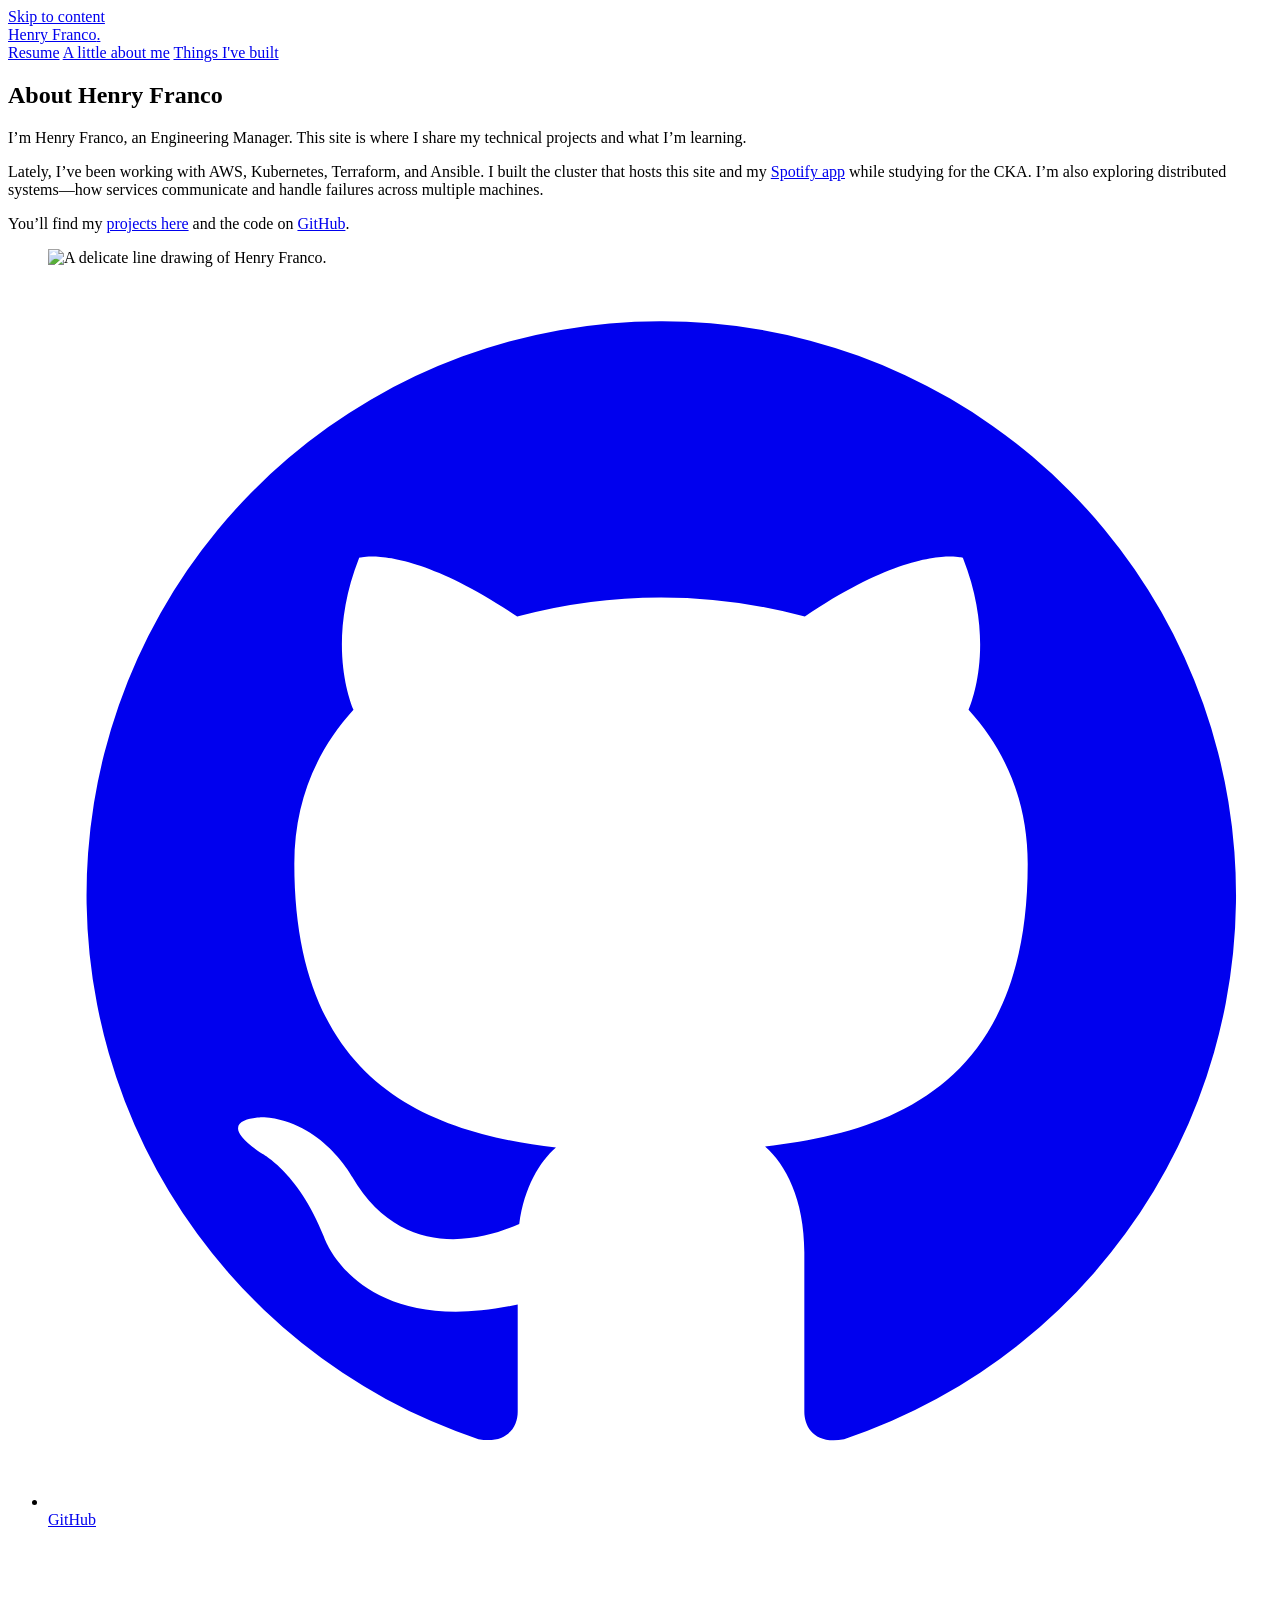
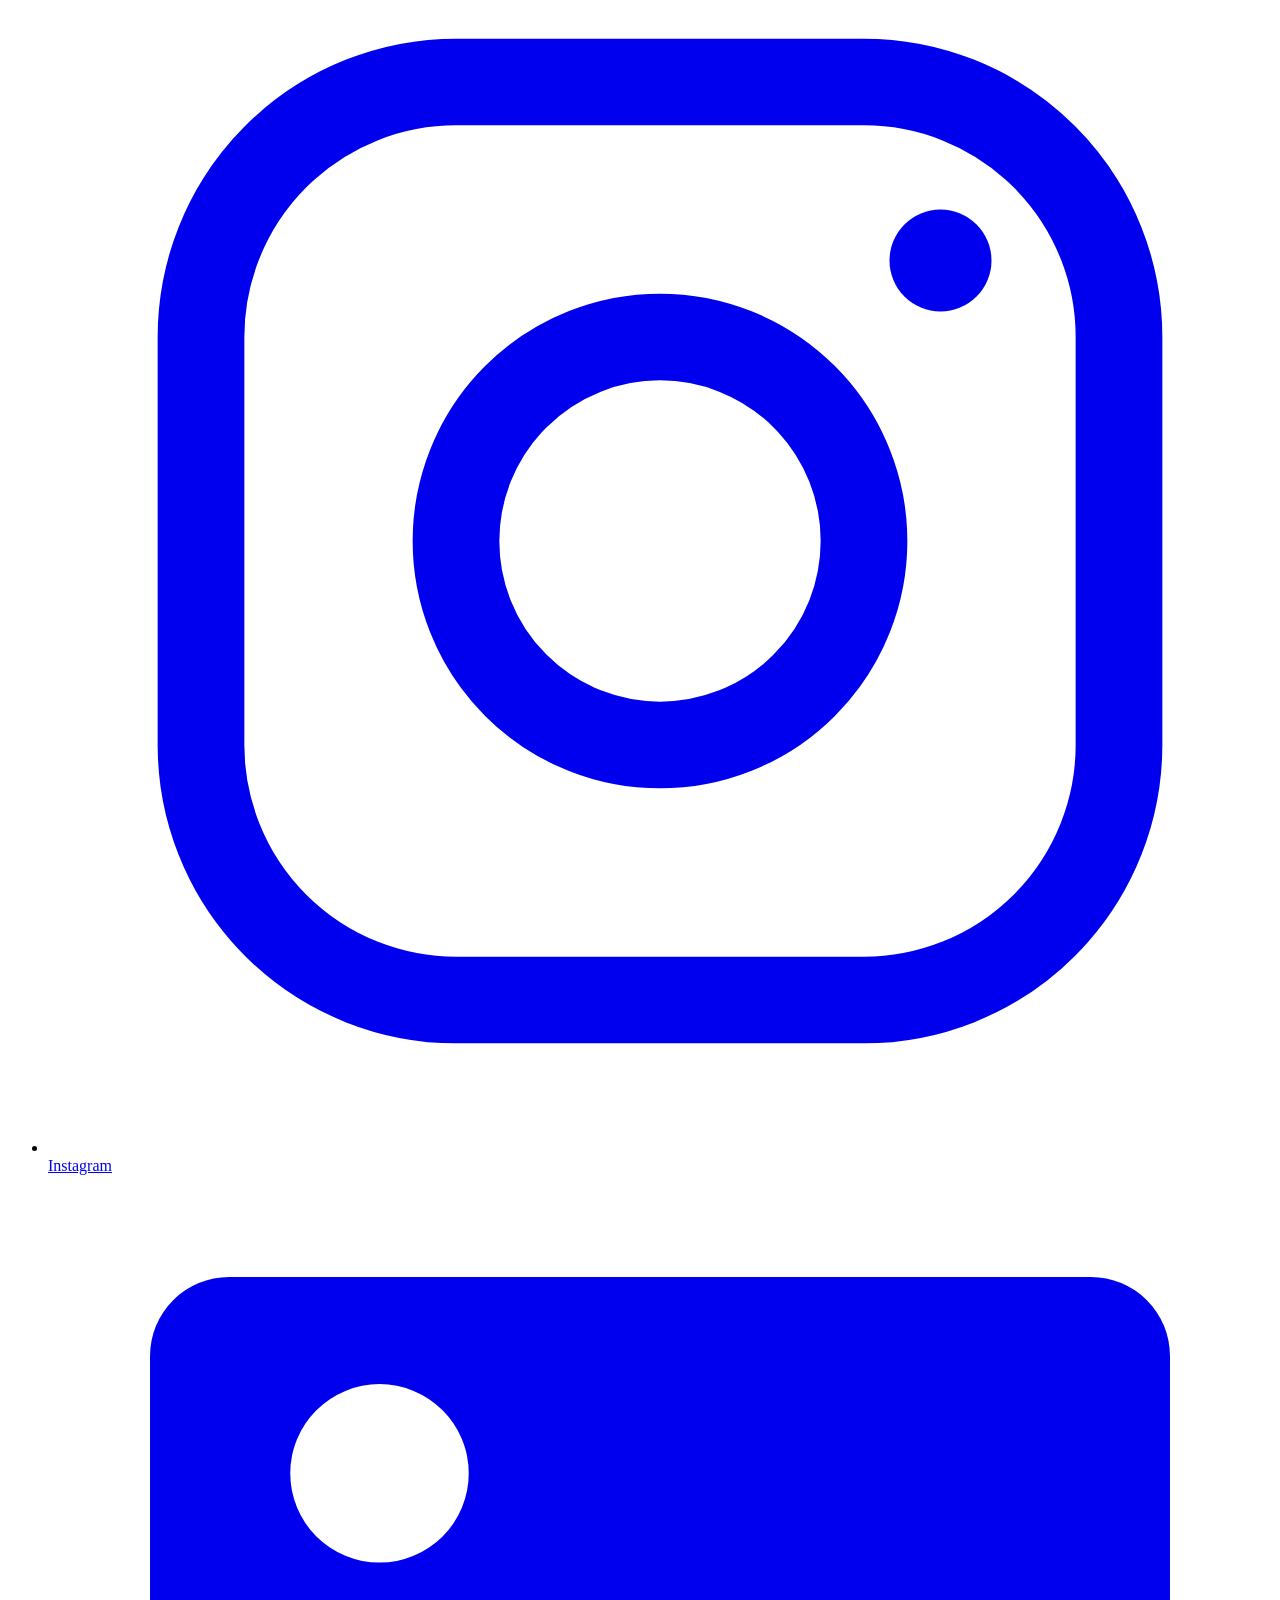
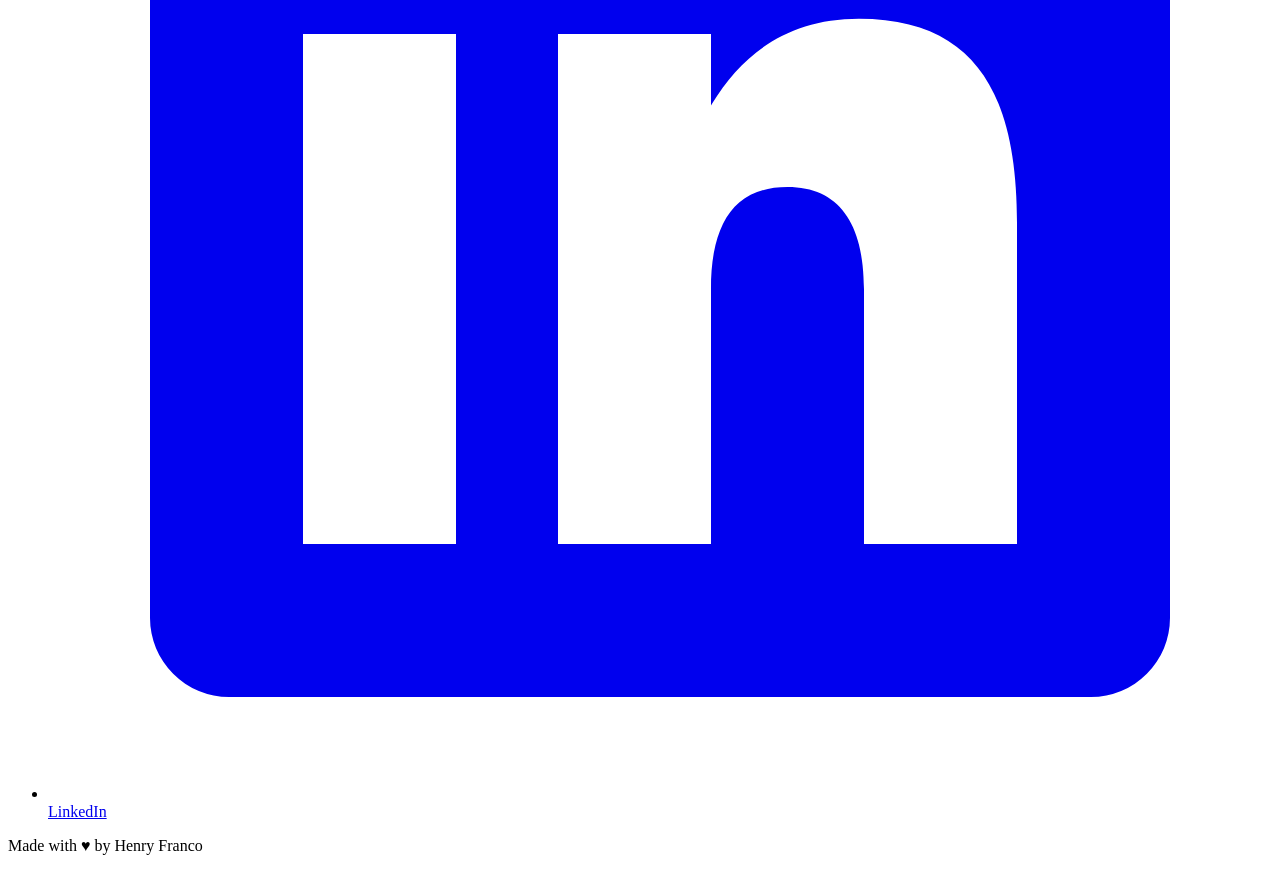
==== site/about/index.html @ 65213c5a "Make henryfranco.com the primary SEO address" ====
<!doctype html>
<html lang="en">
<head>
  <meta charset="utf-8">
  <meta name="viewport" content="width=device-width, initial-scale=1">
  <title>About Henry Franco | Engineering Manager</title>
  <meta name="description" content="Henry Franco is an Engineering Manager sharing technical projects and what he is learning with AWS, Kubernetes, Terraform, and Ansible.">
  <link rel="canonical" href="https://henryfranco.com/about/">
  <meta property="og:title" content="About Henry Franco | Engineering Manager">
  <meta property="og:description" content="Henry Franco, Engineering Manager. Technical projects and learning with AWS, Kubernetes, Terraform, and Ansible.">
  <meta property="og:type" content="website">
  <meta property="og:url" content="https://henryfranco.com/about/">
  <meta name="twitter:card" content="summary">
  <meta name="theme-color" content="#f7f3e9">
  <link rel="stylesheet" href="/styles.css?v=resume-2">
  <script type="application/ld+json">
{
  "@context": "https://schema.org",
  "@type": "ProfilePage",
  "@id": "https://henryfranco.com/about/#profile",
  "url": "https://henryfranco.com/about/",
  "name": "About Henry Franco | Engineering Manager",
  "mainEntity": {
    "@type": "Person",
    "@id": "https://henryfranco.com/#henry",
    "name": "Henry Franco",
    "jobTitle": "Engineering Manager",
    "url": "https://henryfranco.com/",
    "description": "Engineering Manager exploring AWS, Kubernetes, and infrastructure automation through hands-on projects.",
    "sameAs": [
      "https://github.com/hgfranco",
      "https://www.instagram.com/hgfranco/",
      "https://www.linkedin.com/in/hfranco/"
    ]
  }
}
  </script>
</head>
<body>
  <a class="skip-link" href="#main">Skip to content</a>
  <div class="page">
    <header class="site-header">
      <a class="wordmark" href="/" aria-label="Henry Franco home">Henry Franco<span class="wordmark-dot" aria-hidden="true">.</span></a>
      <nav aria-label="Main navigation">
        <a href="/resume/">Resume</a>
        <a href="/about/" aria-current="page">A little about me</a>
        <a href="/#projects">Things I've built</a>
      </nav>
    </header>
    <main id="main">
      <section class="about-intro" aria-labelledby="about-heading">
        <div>
          <h1 id="about-heading" class="visually-hidden">About Henry Franco</h1>
          <p>I’m Henry Franco, an Engineering Manager. This site is where I share my technical projects and what I’m learning.</p>
          <p>Lately, I’ve been working with AWS, Kubernetes, Terraform, and Ansible. I built the cluster that hosts this site and my <a href="https://whatishenrylisteningto.com/">Spotify app</a> while studying for the CKA. I’m also exploring distributed systems—how services communicate and handle failures across multiple machines.</p>
          <p>You’ll find my <a href="/#projects">projects here</a> and the code on <a href="https://github.com/hgfranco">GitHub</a>.</p>
        </div>
        <figure class="about-portrait">
          <img src="/henry-portrait.png" width="1173" height="1341" alt="A delicate line drawing of Henry Franco." fetchpriority="high">
        </figure>
      </section>
    </main>
    <footer class="site-footer">
      <nav class="footer-socials" aria-label="Social profiles">
        <ul class="social-links">
          <li><a href="https://github.com/hgfranco"><svg class="social-icon" viewBox="0 0 24 24" aria-hidden="true" focusable="false" fill="currentColor"><path d="M12 .75a11.25 11.25 0 0 0-3.56 21.92c.56.1.77-.24.77-.54v-2.1c-3.14.68-3.8-1.33-3.8-1.33-.51-1.3-1.25-1.65-1.25-1.65-1.02-.7.08-.69.08-.69 1.13.08 1.72 1.16 1.72 1.16 1 1.72 2.64 1.22 3.28.93.1-.73.4-1.22.72-1.5-2.5-.29-5.13-1.26-5.13-5.56 0-1.23.44-2.23 1.16-3.02-.12-.29-.5-1.43.11-2.98 0 0 .95-.3 3.1 1.15a10.8 10.8 0 0 1 5.64 0c2.15-1.45 3.1-1.15 3.1-1.15.61 1.55.23 2.69.11 2.98.72.79 1.16 1.79 1.16 3.02 0 4.31-2.64 5.26-5.15 5.54.4.35.77 1.03.77 2.08v3.12c0 .3.2.65.78.54A11.25 11.25 0 0 0 12 .75Z"/></svg><span>GitHub</span></a></li>
          <li><a href="https://www.instagram.com/hgfranco/"><svg class="social-icon" viewBox="0 0 24 24" aria-hidden="true" focusable="false" fill="none" stroke="currentColor" stroke-width="1.7"><rect x="3" y="3" width="18" height="18" rx="5"/><circle cx="12" cy="12" r="4"/><circle cx="17.5" cy="6.5" r="1" fill="currentColor" stroke="none"/></svg><span>Instagram</span></a></li>
          <li><a href="https://www.linkedin.com/in/hfranco/"><svg class="social-icon" viewBox="0 0 24 24" aria-hidden="true" focusable="false" fill="currentColor"><path d="M20.45 2H3.55A1.55 1.55 0 0 0 2 3.55v16.9A1.55 1.55 0 0 0 3.55 22h16.9A1.55 1.55 0 0 0 22 20.45V3.55A1.55 1.55 0 0 0 20.45 2ZM8 19H5V9h3ZM6.5 7.6a1.75 1.75 0 1 1 0-3.5 1.75 1.75 0 0 1 0 3.5ZM19 19h-3v-5c0-1.3-.5-2-1.5-2-1.1 0-1.5.8-1.5 2v5h-3V9h3v1.4c.6-1 1.5-1.7 2.9-1.7 2.3 0 3.1 1.5 3.1 4Z"/></svg><span>LinkedIn</span></a></li>
        </ul>
      </nav>
      <p class="footer-credit">Made with <span aria-label="love">♥</span> by Henry Franco</p>
    </footer>
  </div>
</body>
</html>
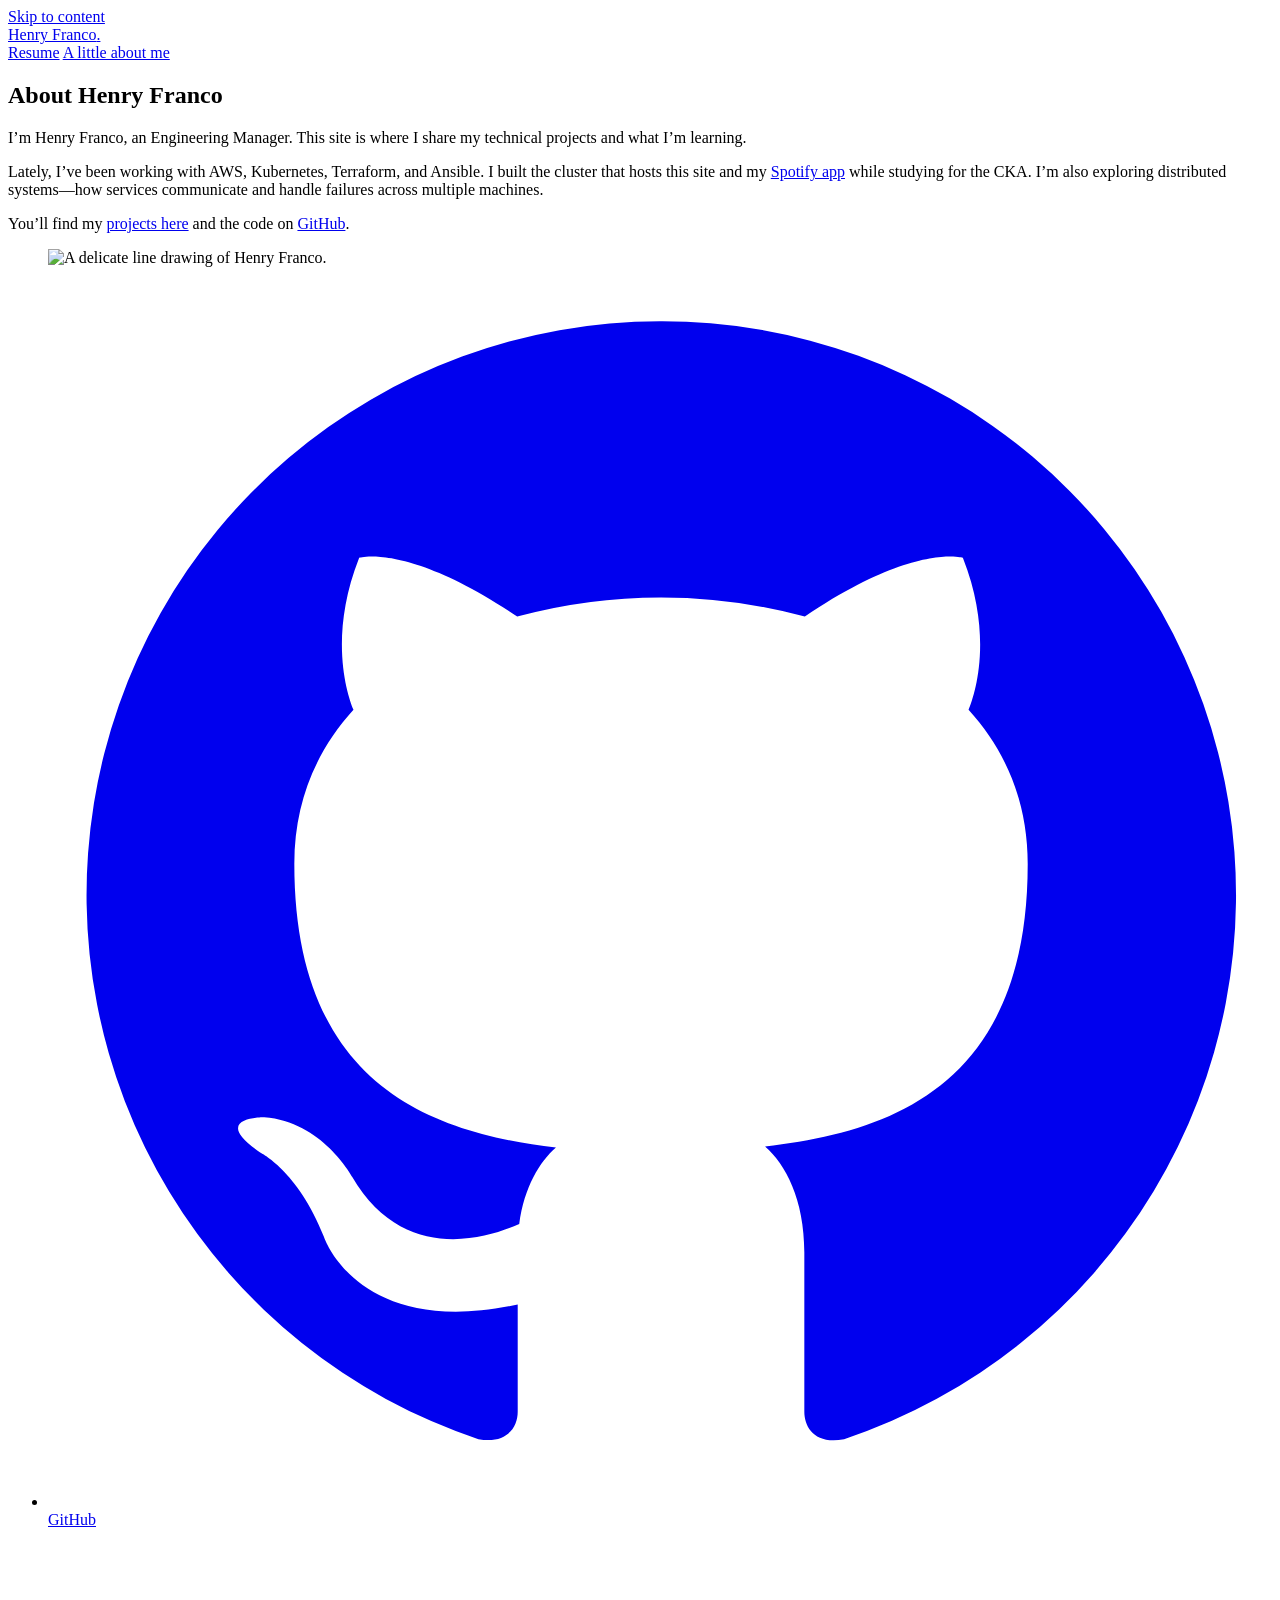
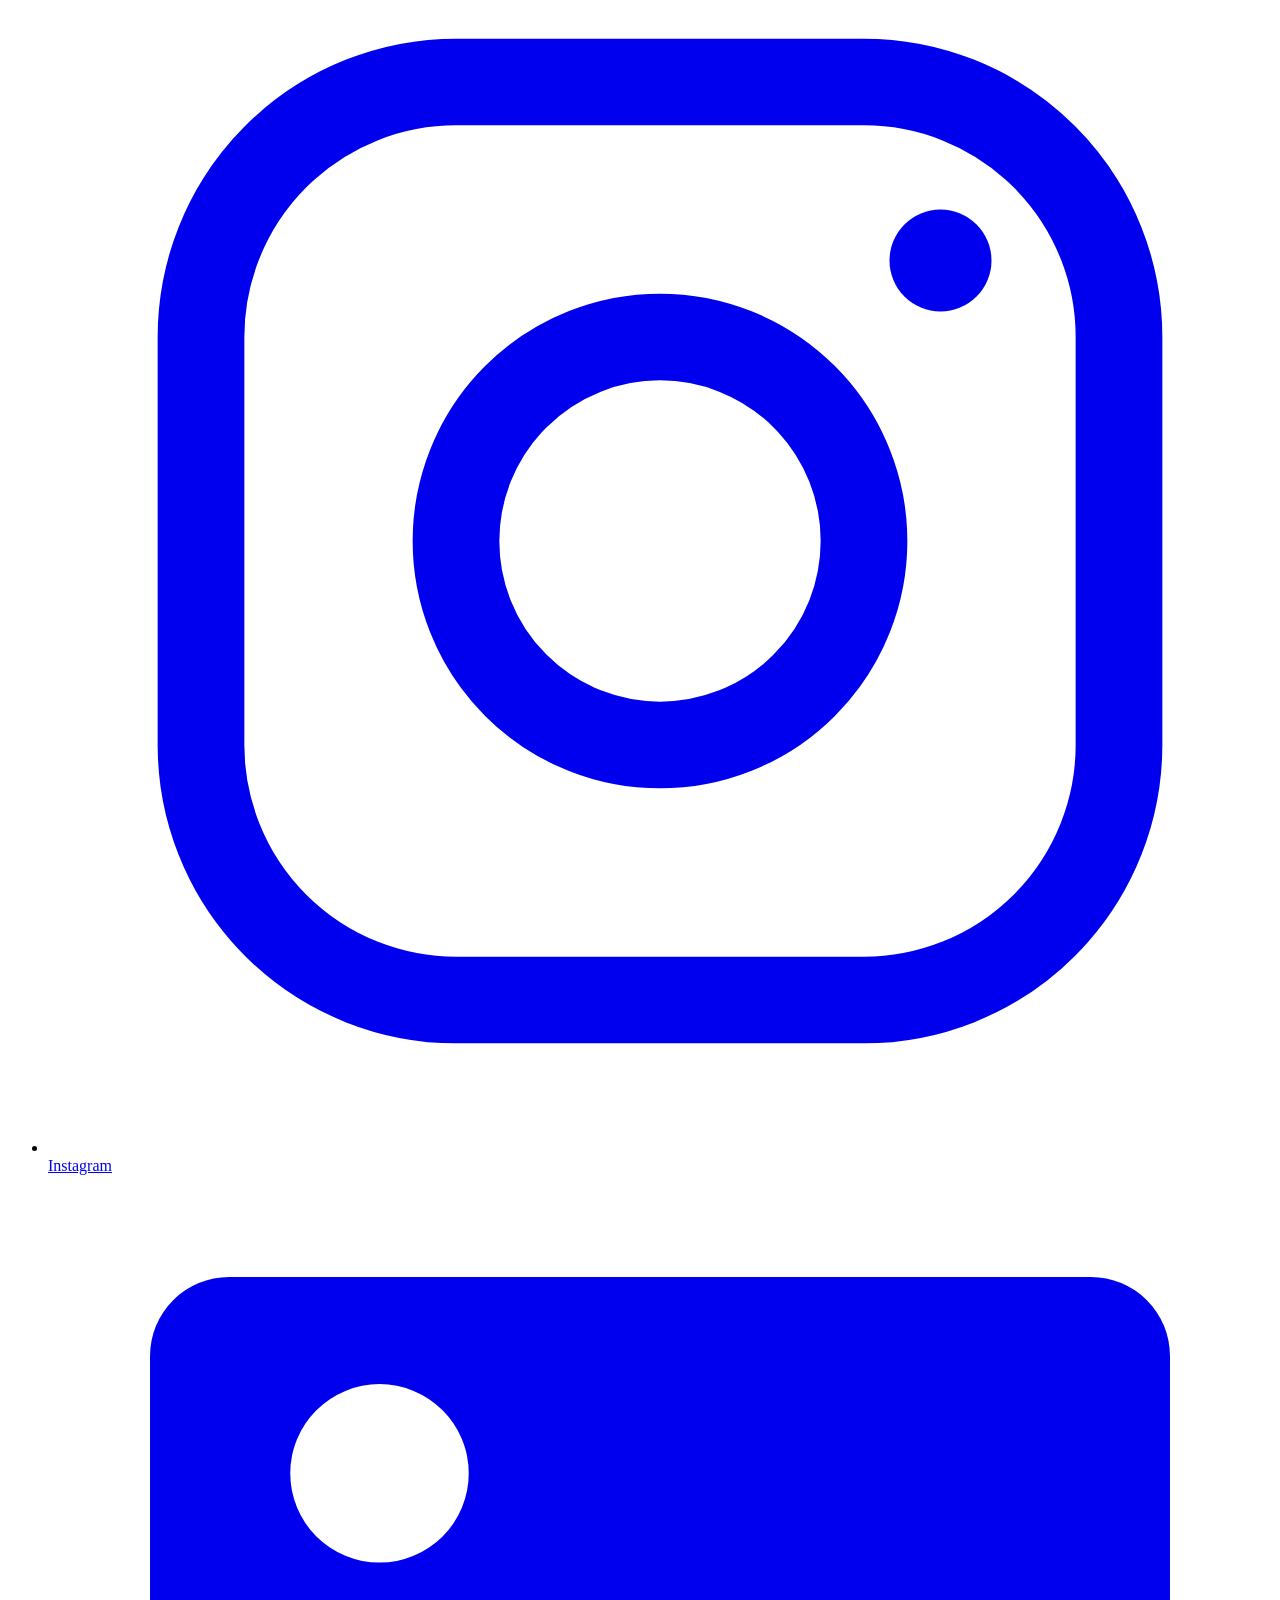
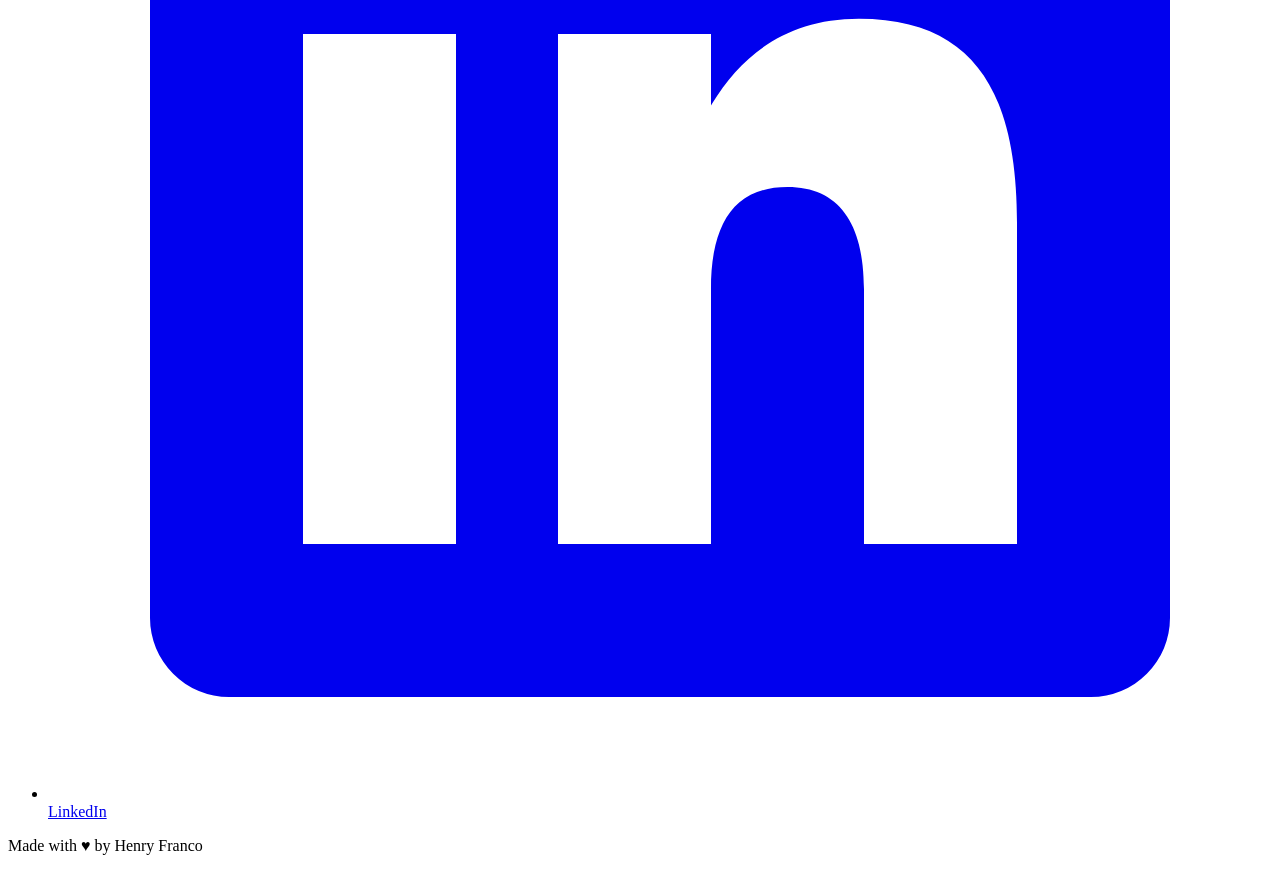
==== commit 903231fc: "Remove projects link from top navigation" ====
--- a/site/about/index.html
+++ b/site/about/index.html
@@ -44,7 +44,6 @@
       <nav aria-label="Main navigation">
         <a href="/resume/">Resume</a>
         <a href="/about/" aria-current="page">A little about me</a>
-        <a href="/#projects">Things I've built</a>
       </nav>
     </header>
     <main id="main">
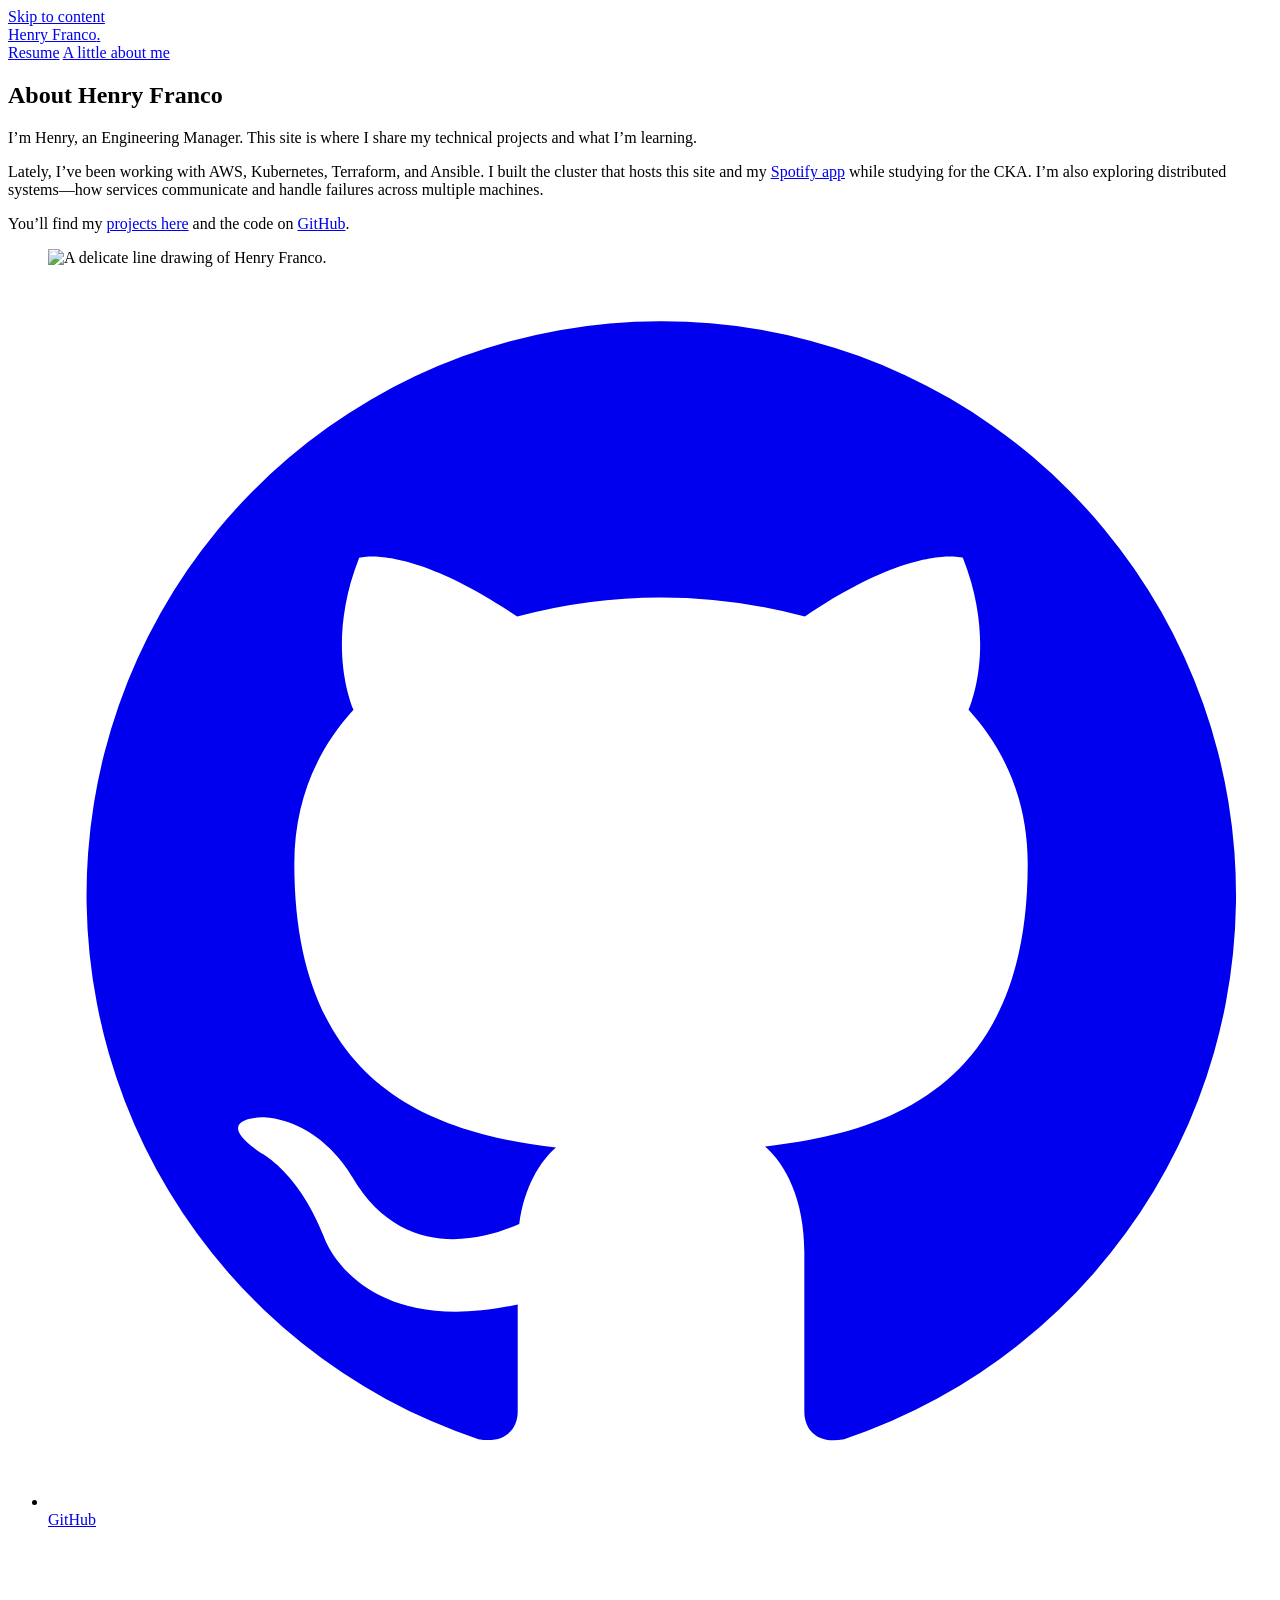
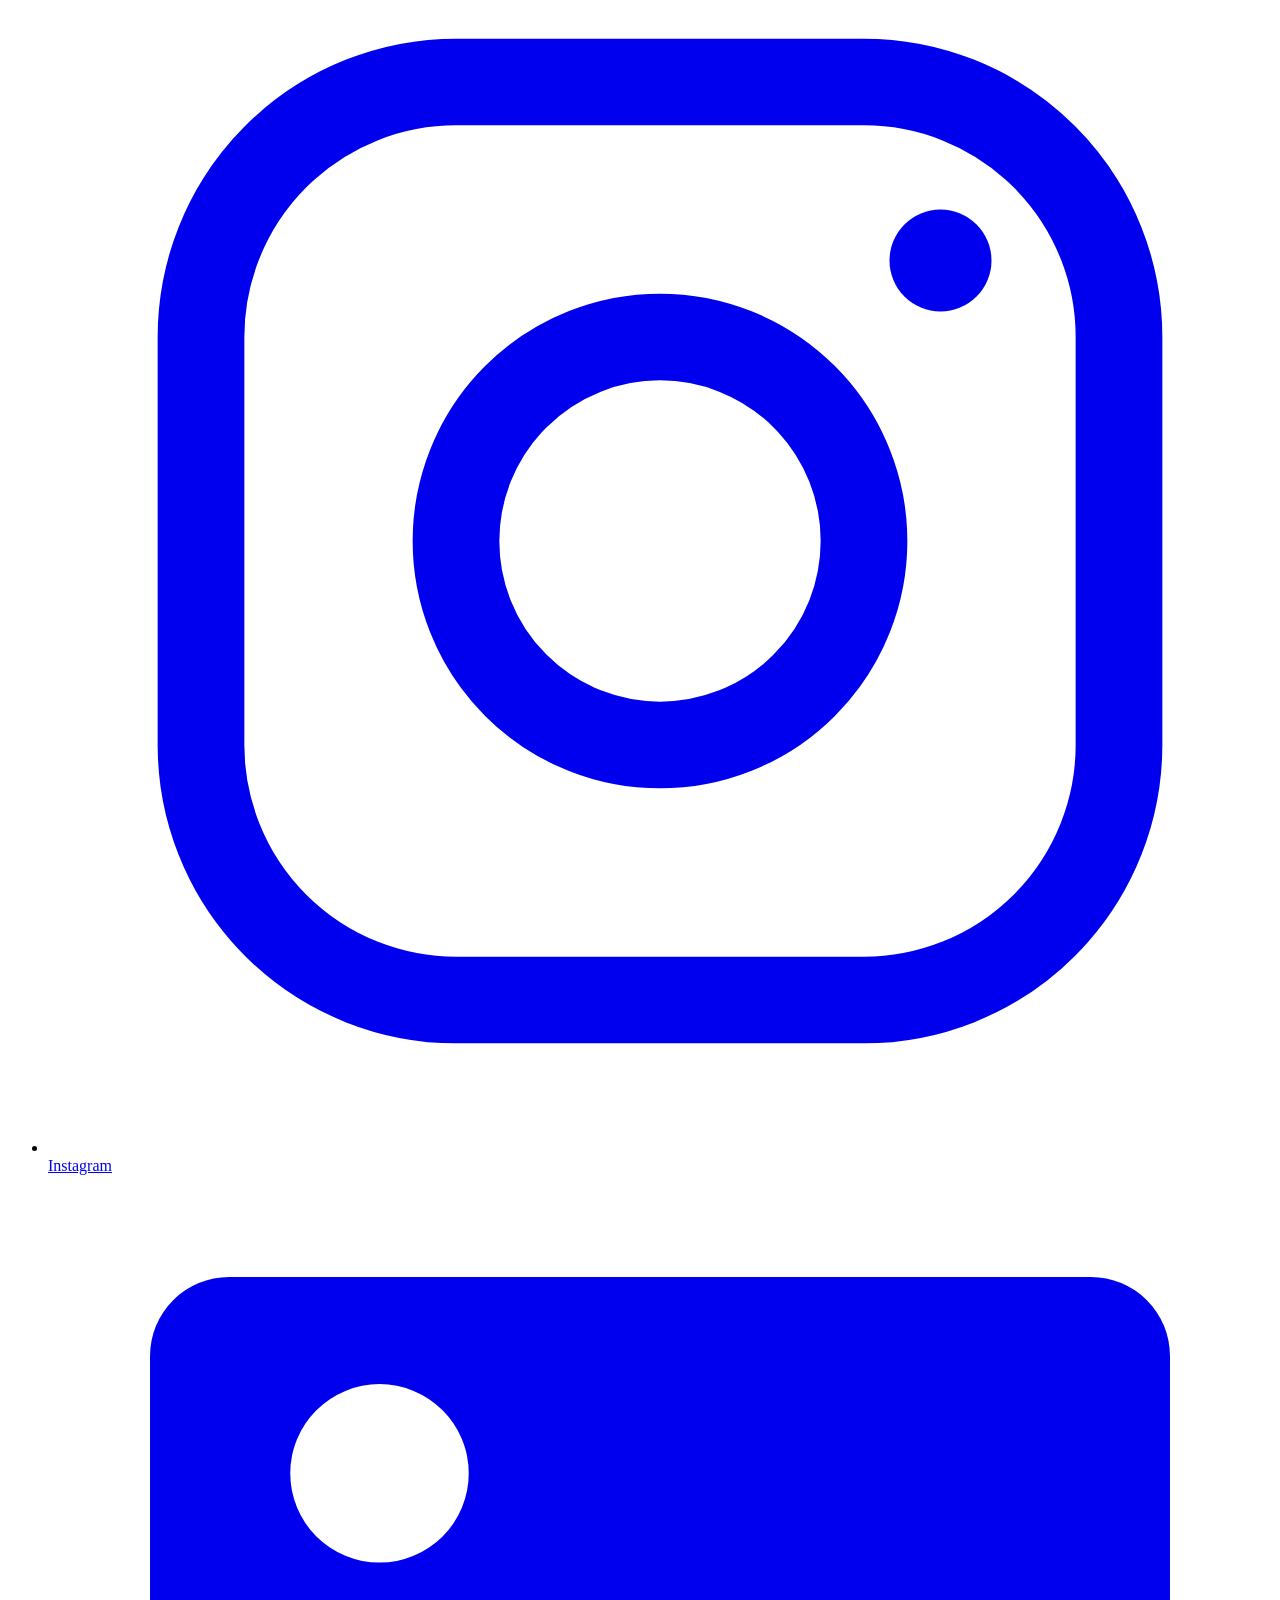
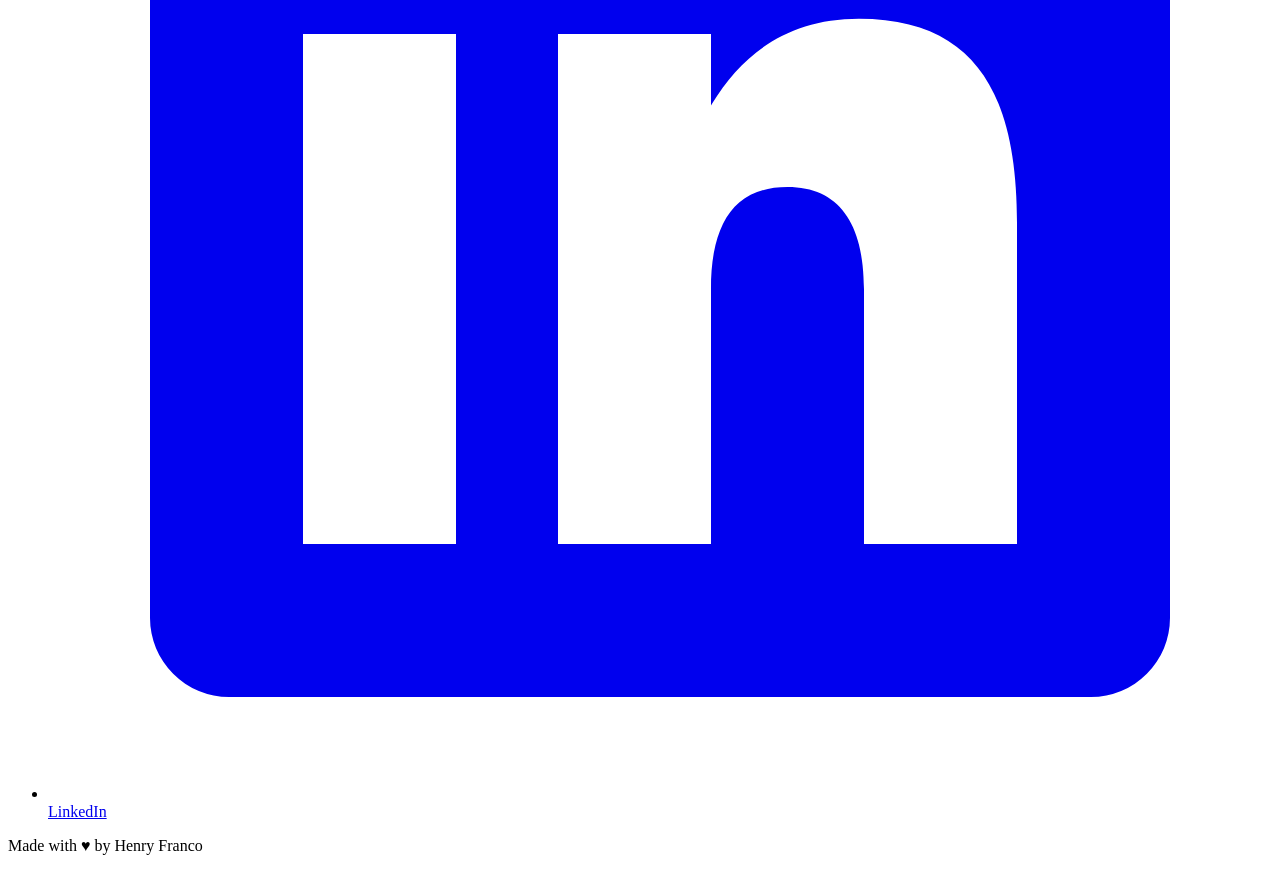
==== commit eef72a24: "fix: replace Henry Franco with Henry" ====
--- a/site/about/index.html
+++ b/site/about/index.html
@@ -50,7 +50,7 @@
       <section class="about-intro" aria-labelledby="about-heading">
         <div>
           <h1 id="about-heading" class="visually-hidden">About Henry Franco</h1>
-          <p>I’m Henry Franco, an Engineering Manager. This site is where I share my technical projects and what I’m learning.</p>
+          <p>I’m Henry, an Engineering Manager. This site is where I share my technical projects and what I’m learning.</p>
           <p>Lately, I’ve been working with AWS, Kubernetes, Terraform, and Ansible. I built the cluster that hosts this site and my <a href="https://whatishenrylisteningto.com/">Spotify app</a> while studying for the CKA. I’m also exploring distributed systems—how services communicate and handle failures across multiple machines.</p>
           <p>You’ll find my <a href="/#projects">projects here</a> and the code on <a href="https://github.com/hgfranco">GitHub</a>.</p>
         </div>
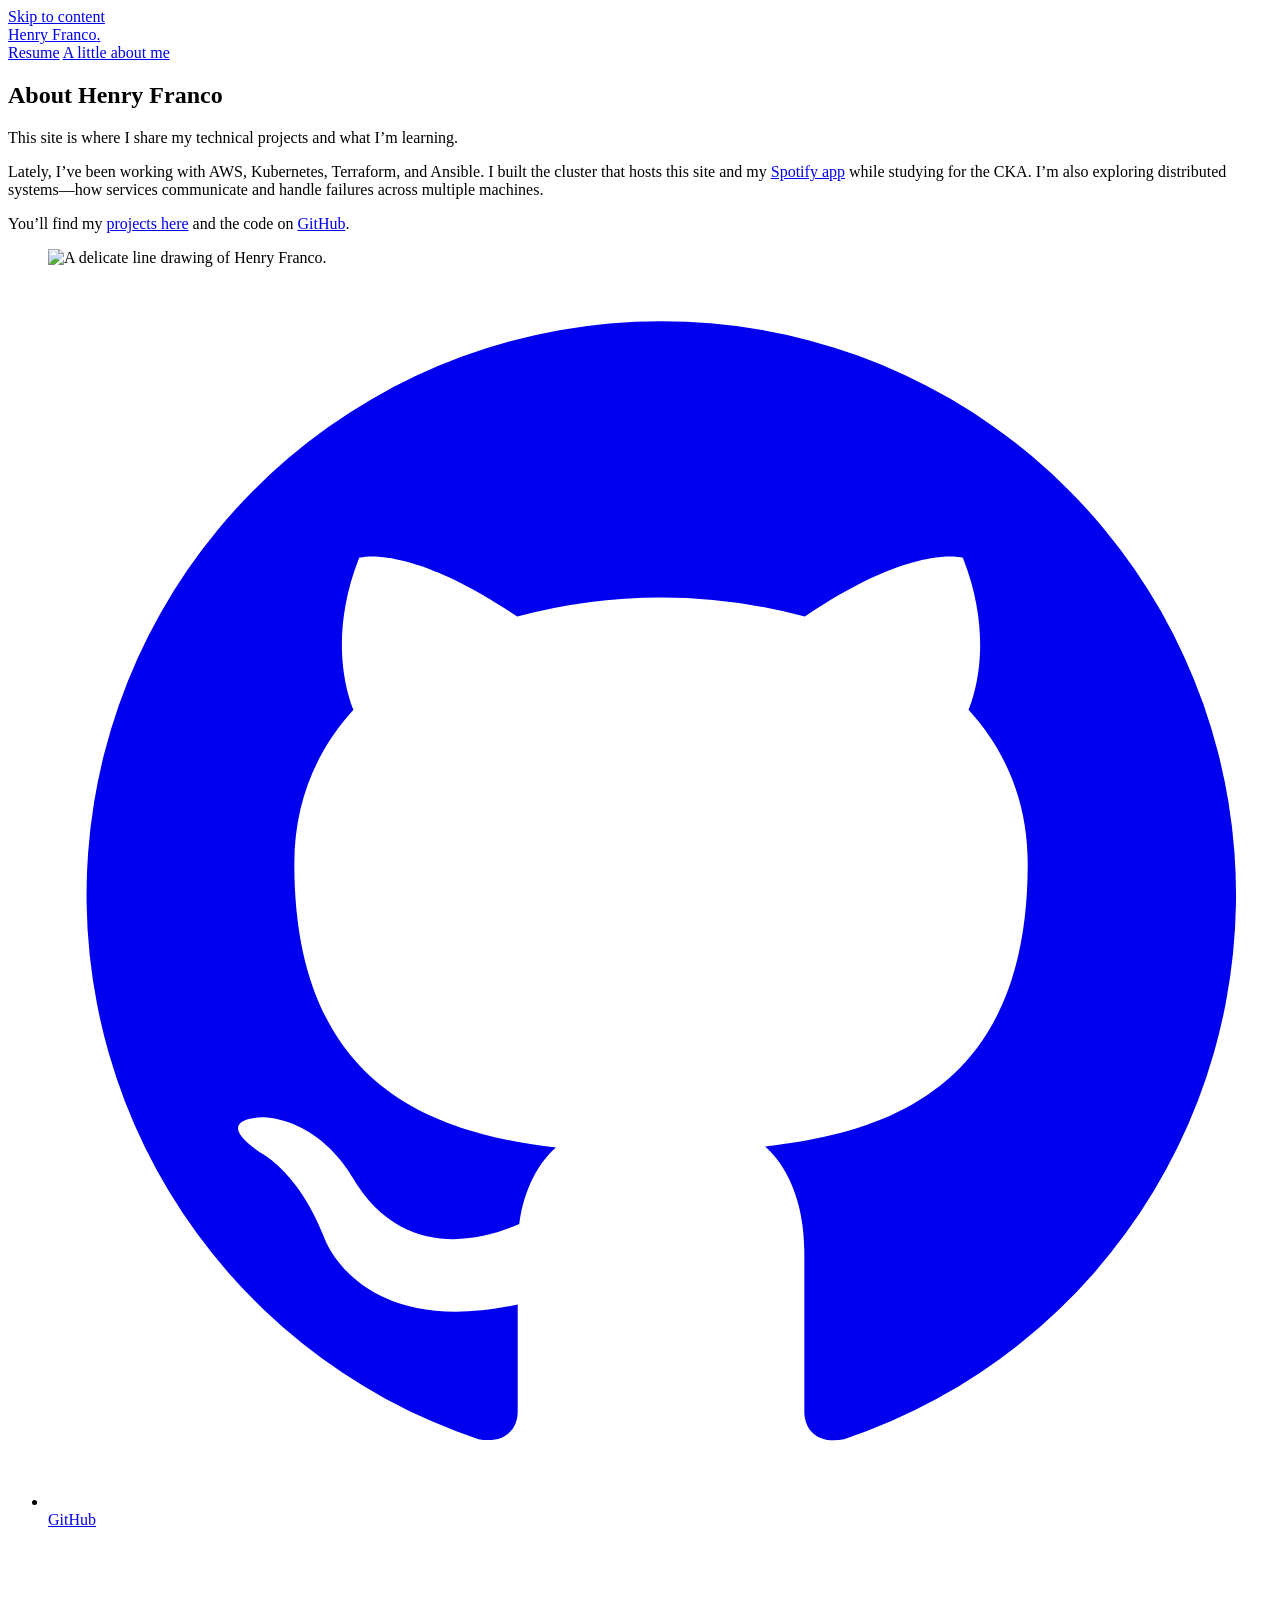
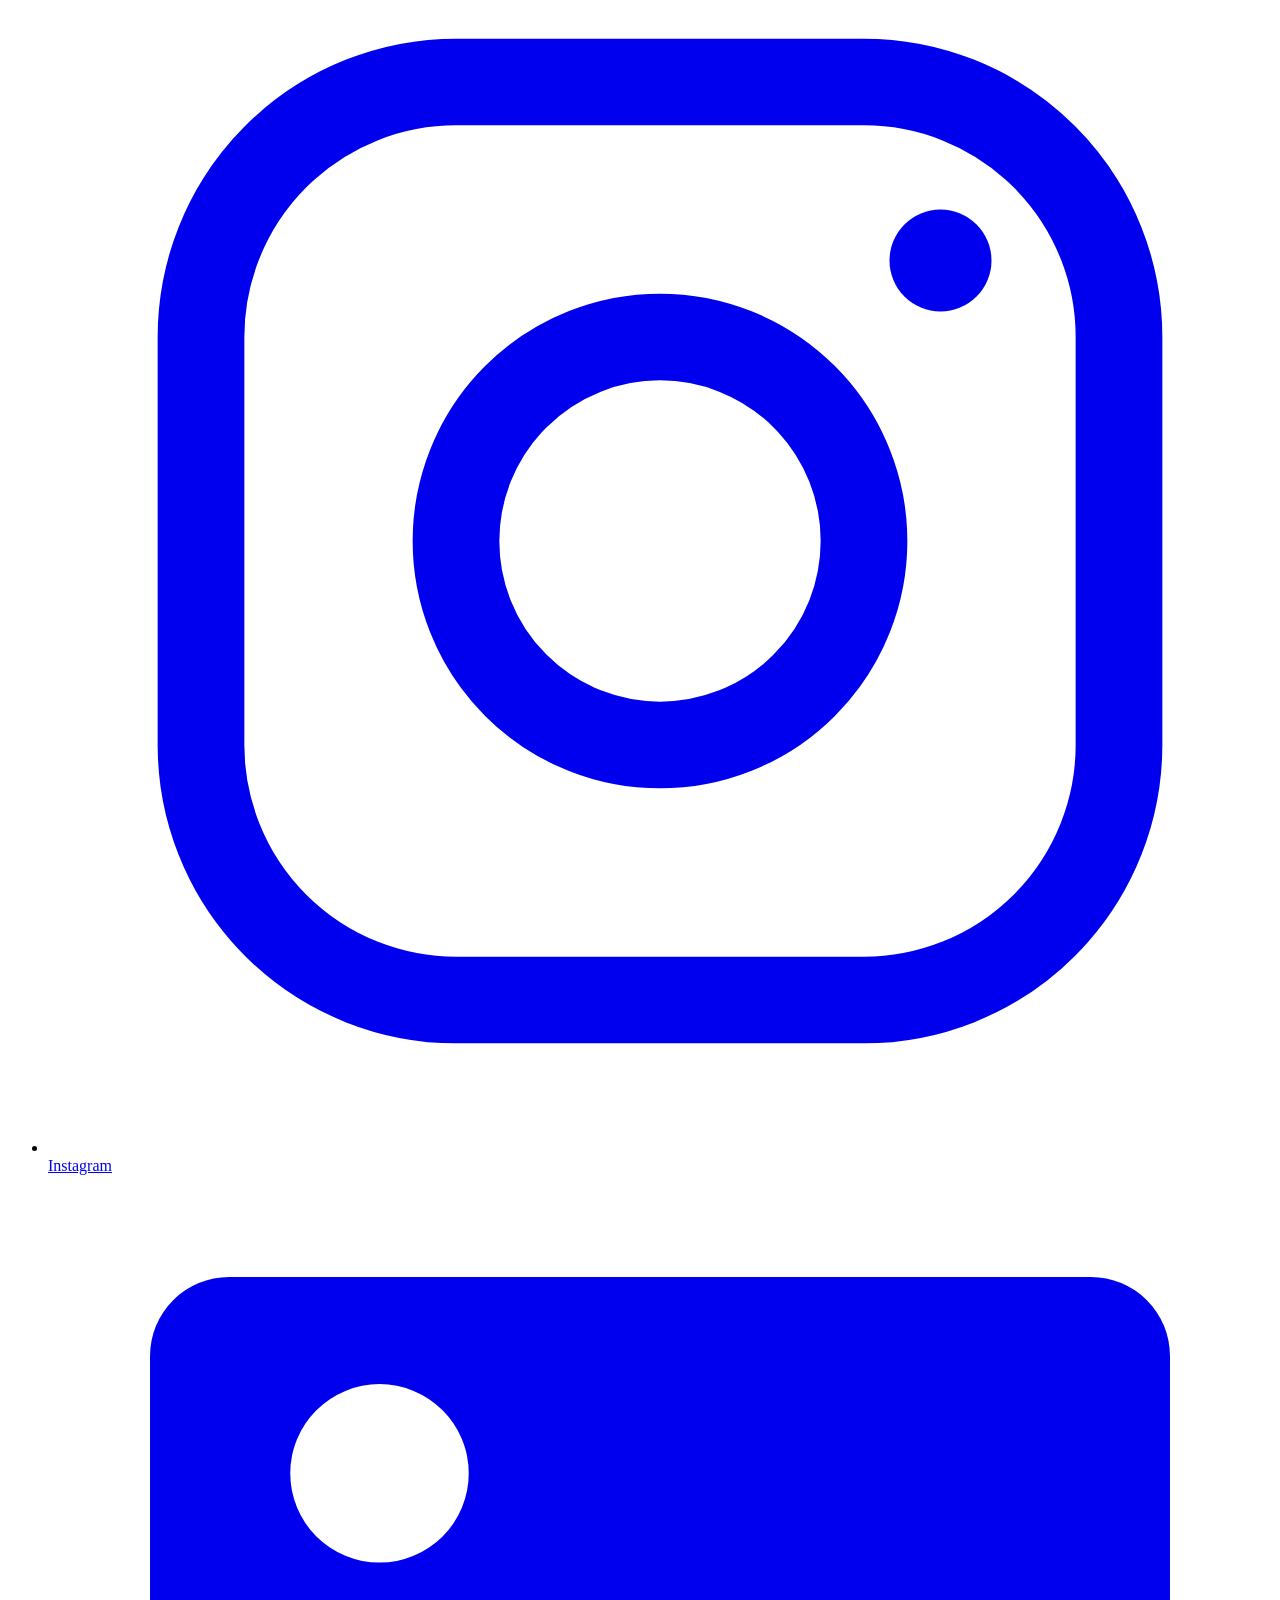
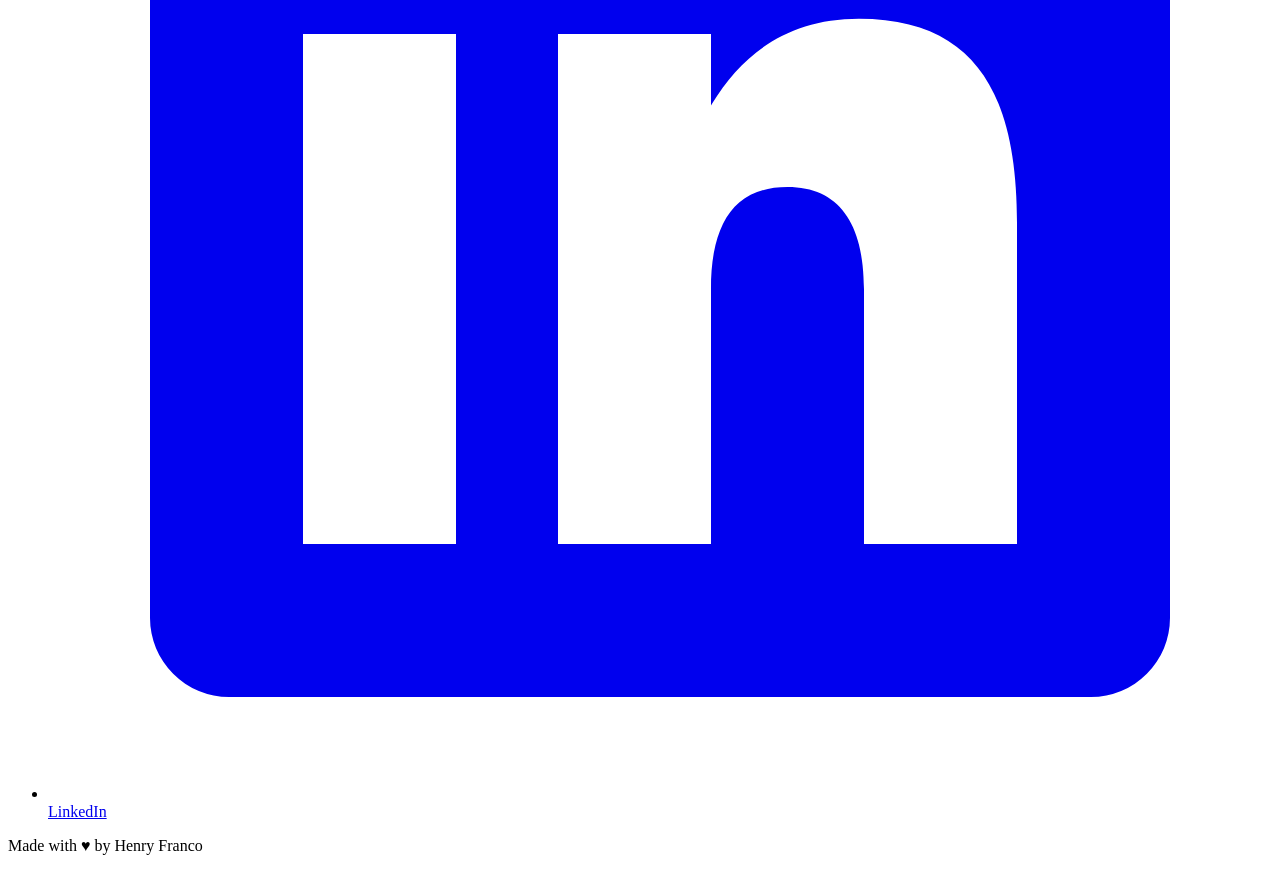
==== commit edbe9d8c: "Simplify About page opening paragraph" ====
--- a/site/about/index.html
+++ b/site/about/index.html
@@ -50,7 +50,7 @@
       <section class="about-intro" aria-labelledby="about-heading">
         <div>
           <h1 id="about-heading" class="visually-hidden">About Henry Franco</h1>
-          <p>I’m Henry, an Engineering Manager. This site is where I share my technical projects and what I’m learning.</p>
+          <p>This site is where I share my technical projects and what I’m learning.</p>
           <p>Lately, I’ve been working with AWS, Kubernetes, Terraform, and Ansible. I built the cluster that hosts this site and my <a href="https://whatishenrylisteningto.com/">Spotify app</a> while studying for the CKA. I’m also exploring distributed systems—how services communicate and handle failures across multiple machines.</p>
           <p>You’ll find my <a href="/#projects">projects here</a> and the code on <a href="https://github.com/hgfranco">GitHub</a>.</p>
         </div>
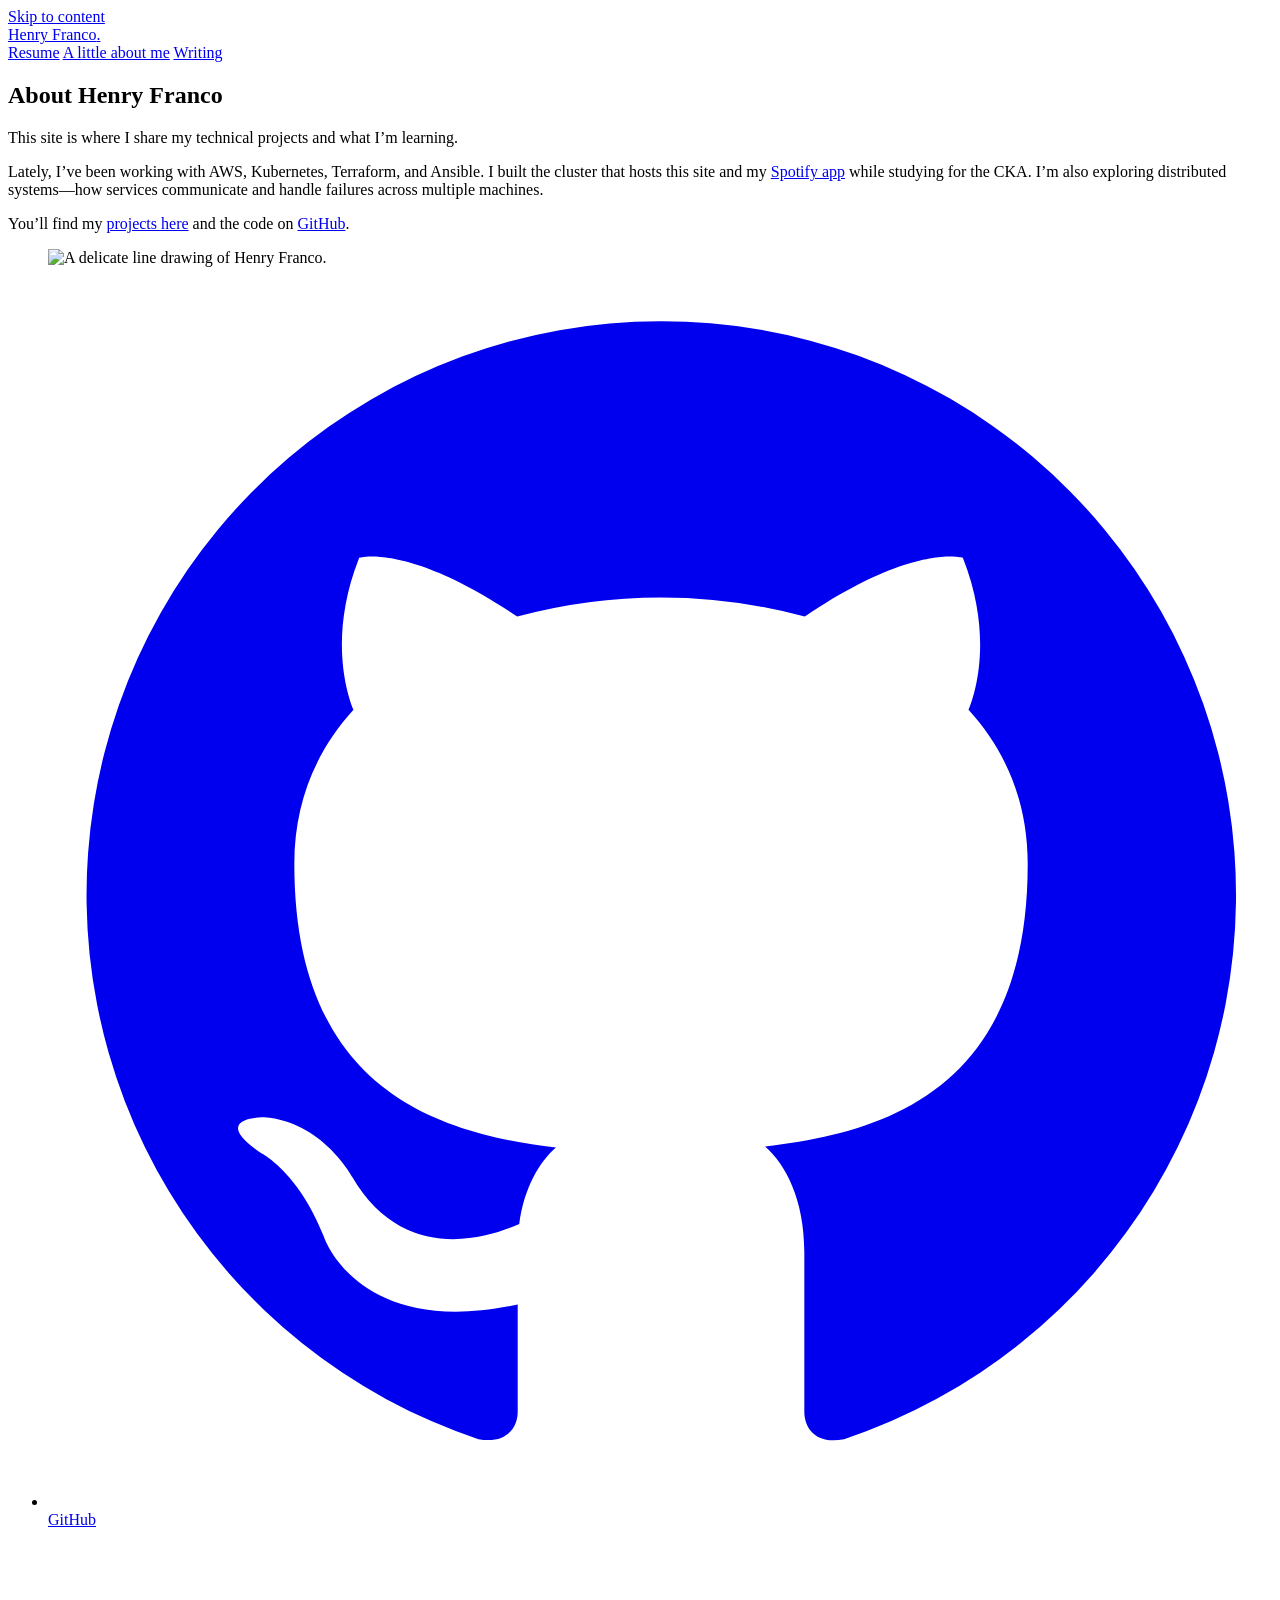
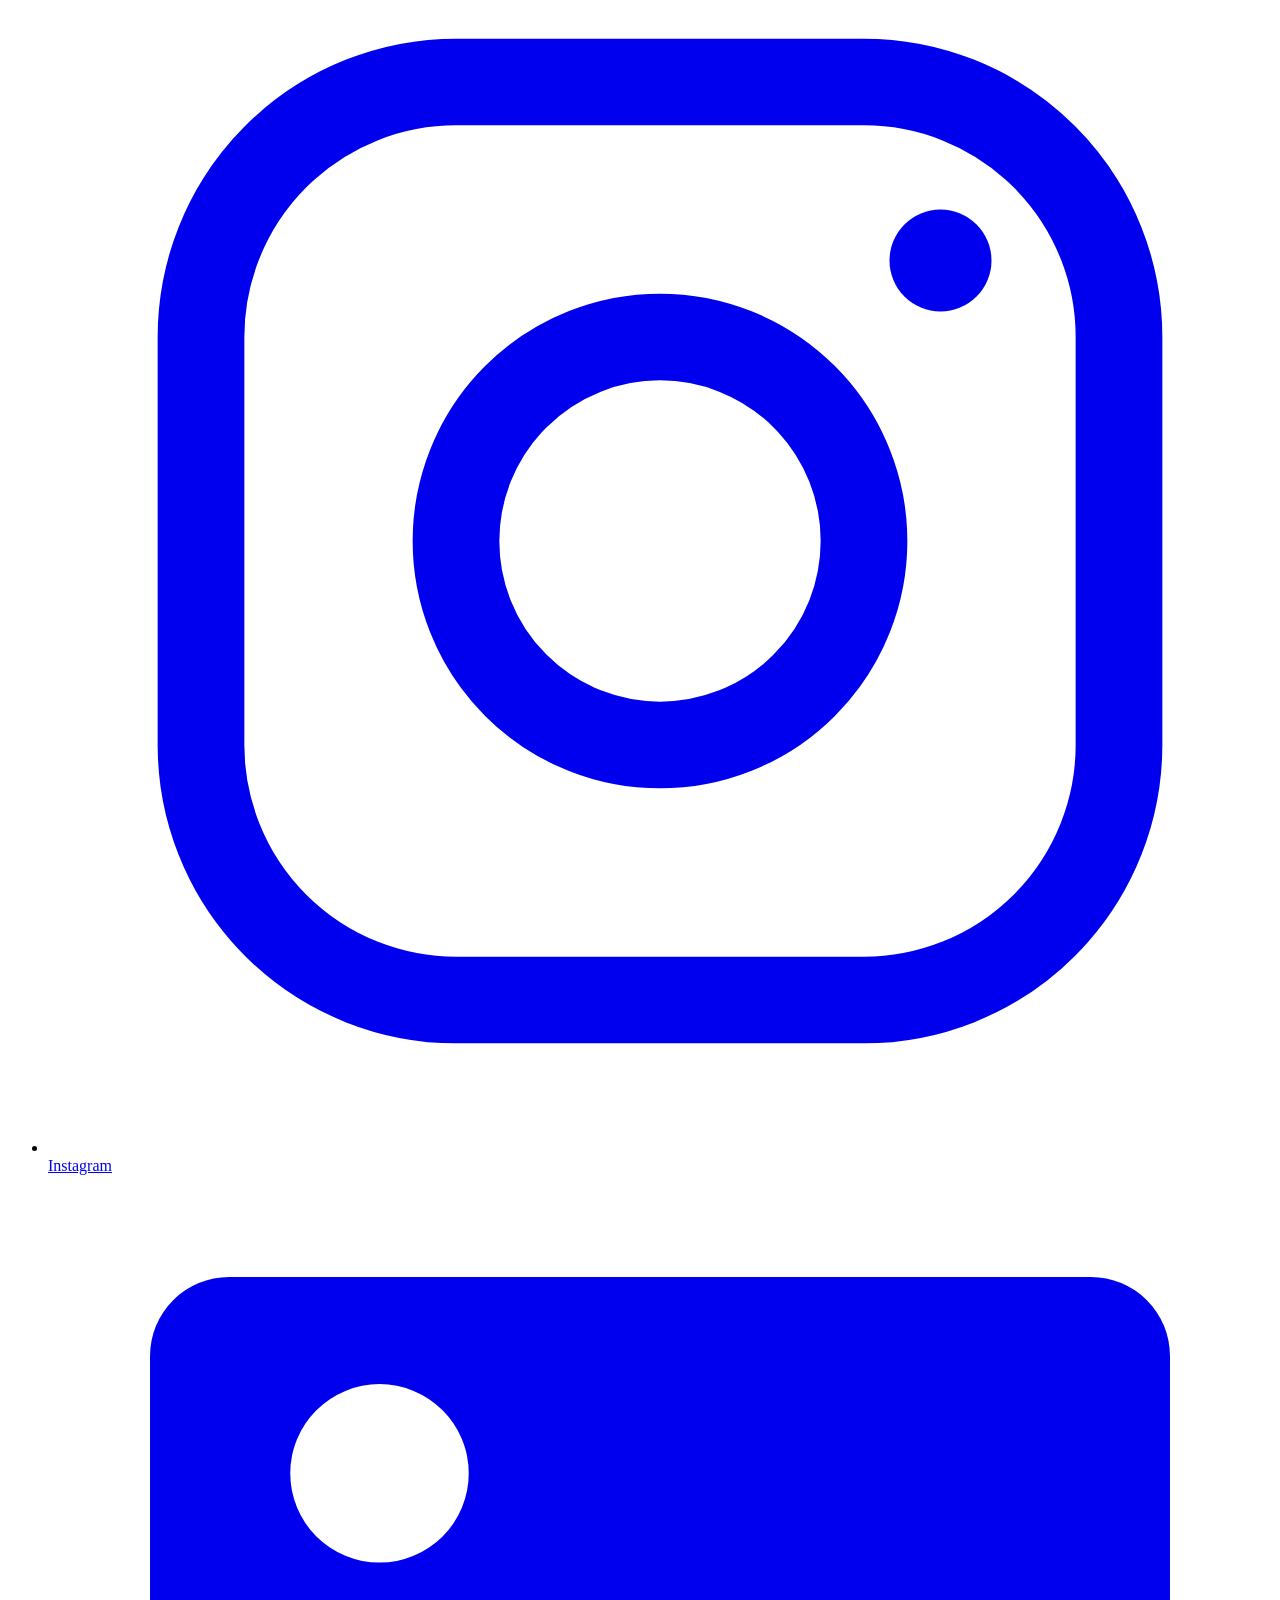
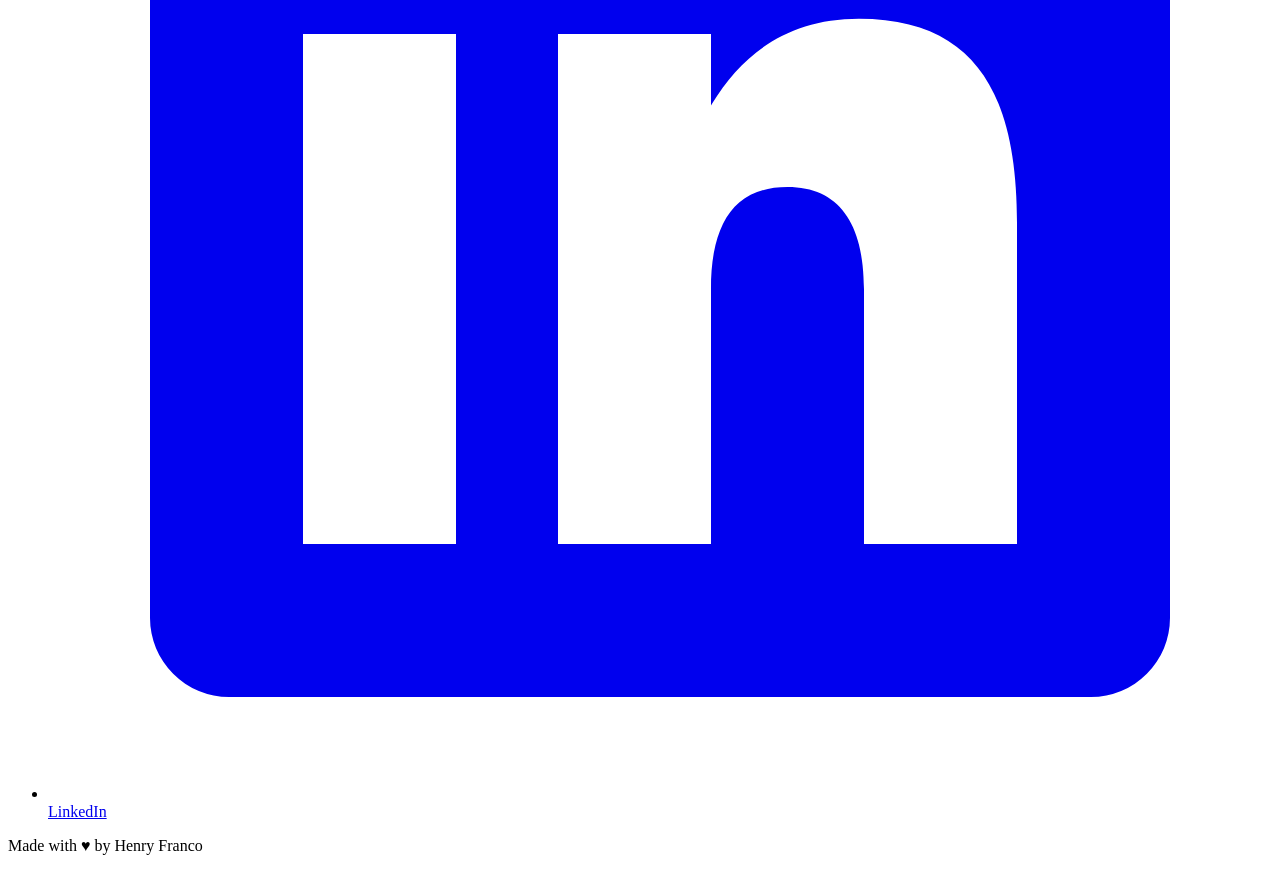
==== commit 12598615: "Add Markdown writing section and article publishing" ====
--- a/site/about/index.html
+++ b/site/about/index.html
@@ -44,6 +44,7 @@
       <nav aria-label="Main navigation">
         <a href="/resume/">Resume</a>
         <a href="/about/" aria-current="page">A little about me</a>
+        <a href="/writing/">Writing</a>
       </nav>
     </header>
     <main id="main">
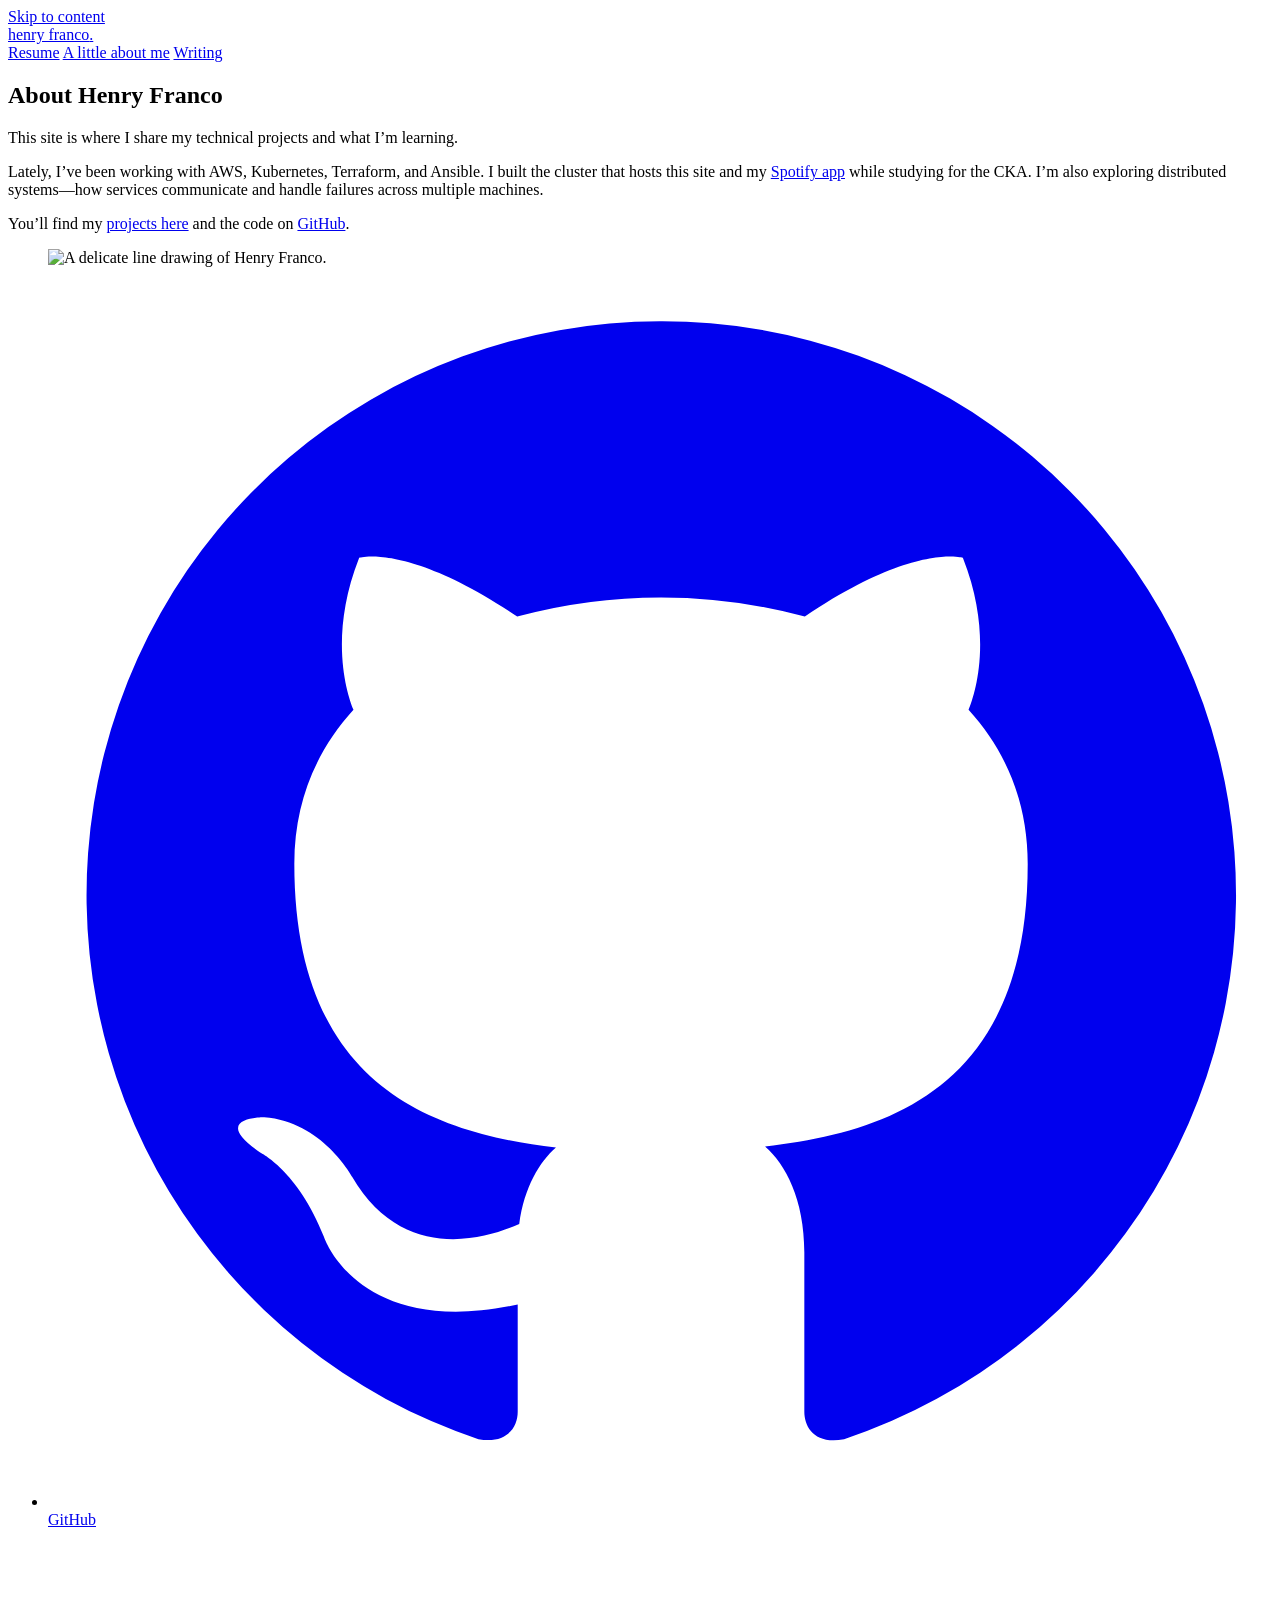
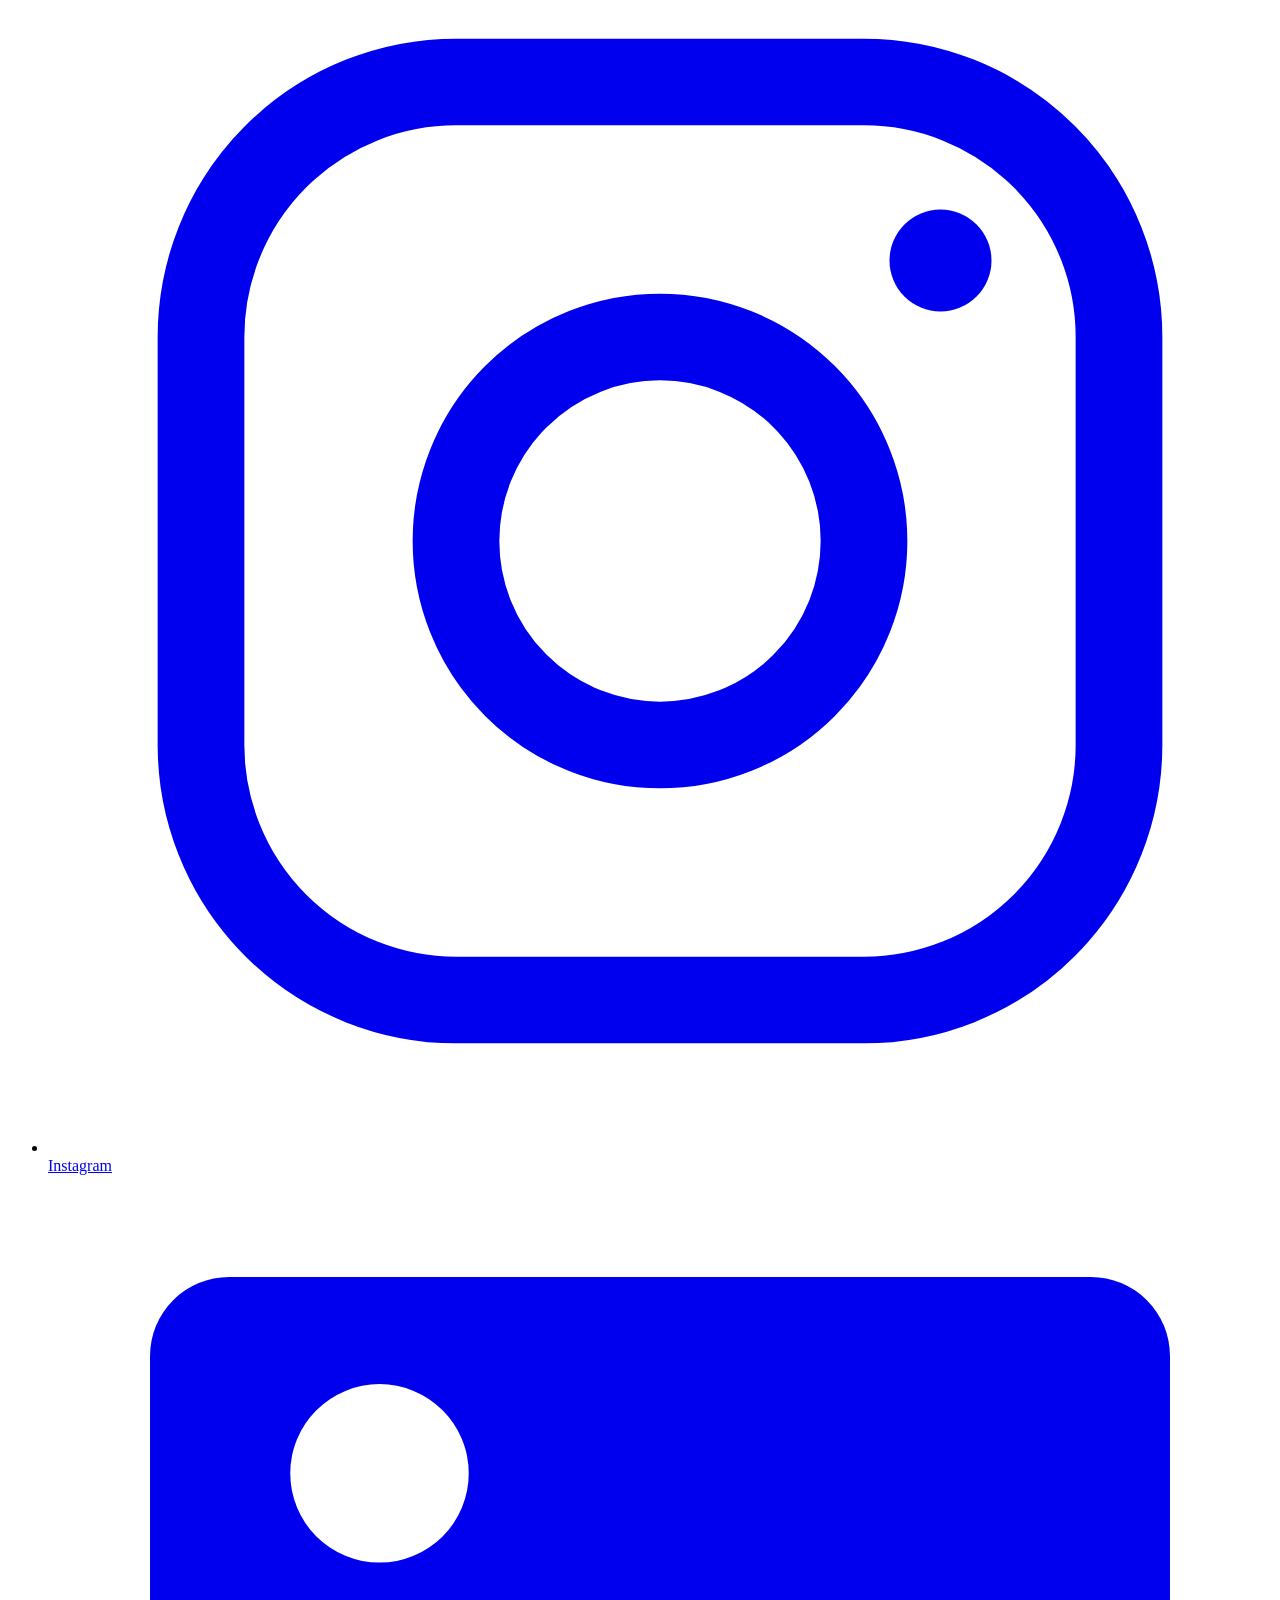
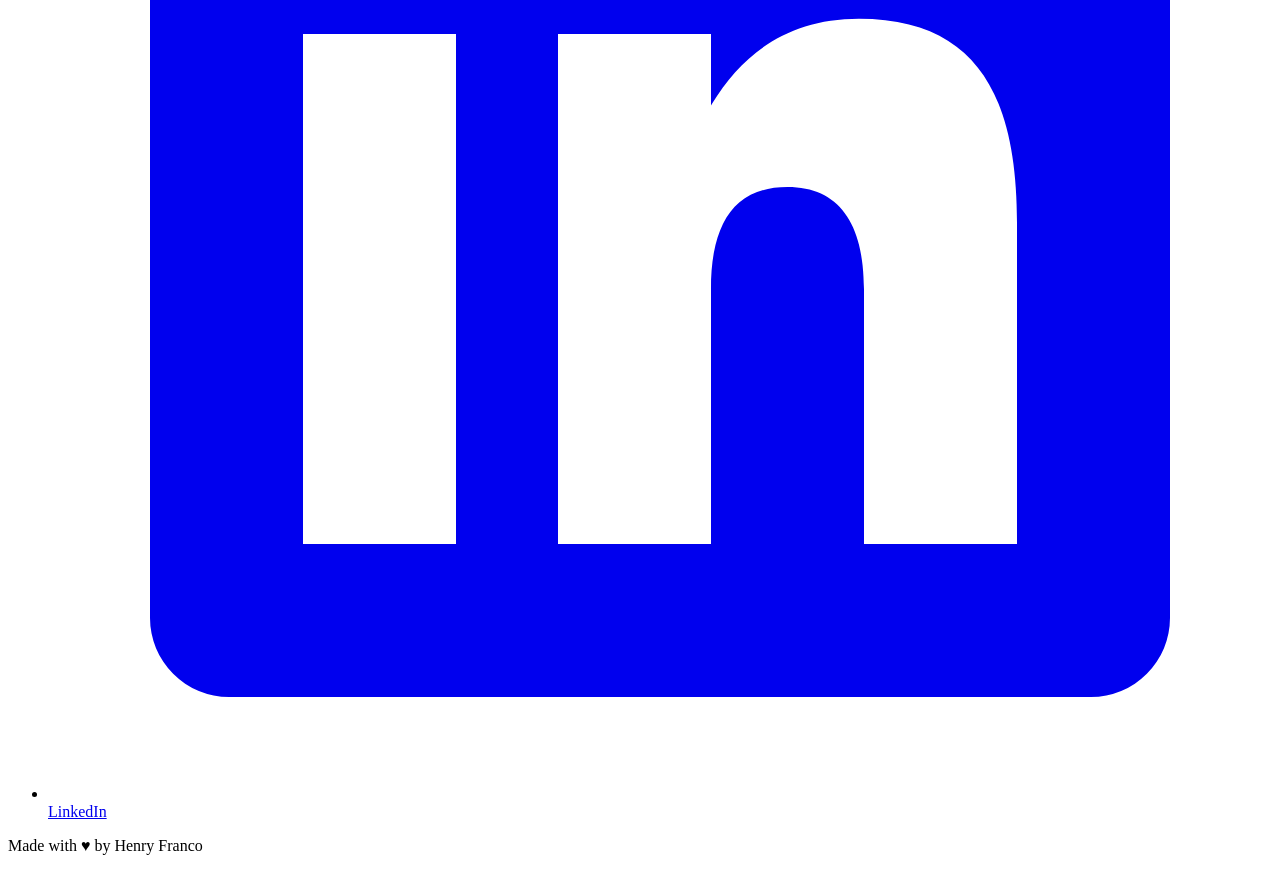
==== commit 4f2edd68: "Center site identity on henry franco and personal curiosity" ====
--- a/site/about/index.html
+++ b/site/about/index.html
@@ -3,11 +3,11 @@
 <head>
   <meta charset="utf-8">
   <meta name="viewport" content="width=device-width, initial-scale=1">
-  <title>About Henry Franco | Engineering Manager</title>
-  <meta name="description" content="Henry Franco is an Engineering Manager sharing technical projects and what he is learning with AWS, Kubernetes, Terraform, and Ansible.">
+  <title>About henry franco</title>
+  <meta name="description" content="Projects, interests, and things Henry Franco is learning with AWS, Kubernetes, Terraform, and Ansible.">
   <link rel="canonical" href="https://henryfranco.com/about/">
-  <meta property="og:title" content="About Henry Franco | Engineering Manager">
-  <meta property="og:description" content="Henry Franco, Engineering Manager. Technical projects and learning with AWS, Kubernetes, Terraform, and Ansible.">
+  <meta property="og:title" content="About henry franco">
+  <meta property="og:description" content="Technical projects and learning with AWS, Kubernetes, Terraform, and Ansible.">
   <meta property="og:type" content="website">
   <meta property="og:url" content="https://henryfranco.com/about/">
   <meta name="twitter:card" content="summary">
@@ -19,14 +19,14 @@
   "@type": "ProfilePage",
   "@id": "https://henryfranco.com/about/#profile",
   "url": "https://henryfranco.com/about/",
-  "name": "About Henry Franco | Engineering Manager",
+  "name": "About henry franco",
   "mainEntity": {
     "@type": "Person",
     "@id": "https://henryfranco.com/#henry",
     "name": "Henry Franco",
     "jobTitle": "Engineering Manager",
     "url": "https://henryfranco.com/",
-    "description": "Engineering Manager exploring AWS, Kubernetes, and infrastructure automation through hands-on projects.",
+    "description": "Exploring infrastructure, music, and learning through hands-on projects.",
     "sameAs": [
       "https://github.com/hgfranco",
       "https://www.instagram.com/hgfranco/",
@@ -40,7 +40,7 @@
   <a class="skip-link" href="#main">Skip to content</a>
   <div class="page">
     <header class="site-header">
-      <a class="wordmark" href="/" aria-label="Henry Franco home">Henry Franco<span class="wordmark-dot" aria-hidden="true">.</span></a>
+      <a class="wordmark" href="/" aria-label="Henry Franco home">henry franco<span class="wordmark-dot" aria-hidden="true">.</span></a>
       <nav aria-label="Main navigation">
         <a href="/resume/">Resume</a>
         <a href="/about/" aria-current="page">A little about me</a>
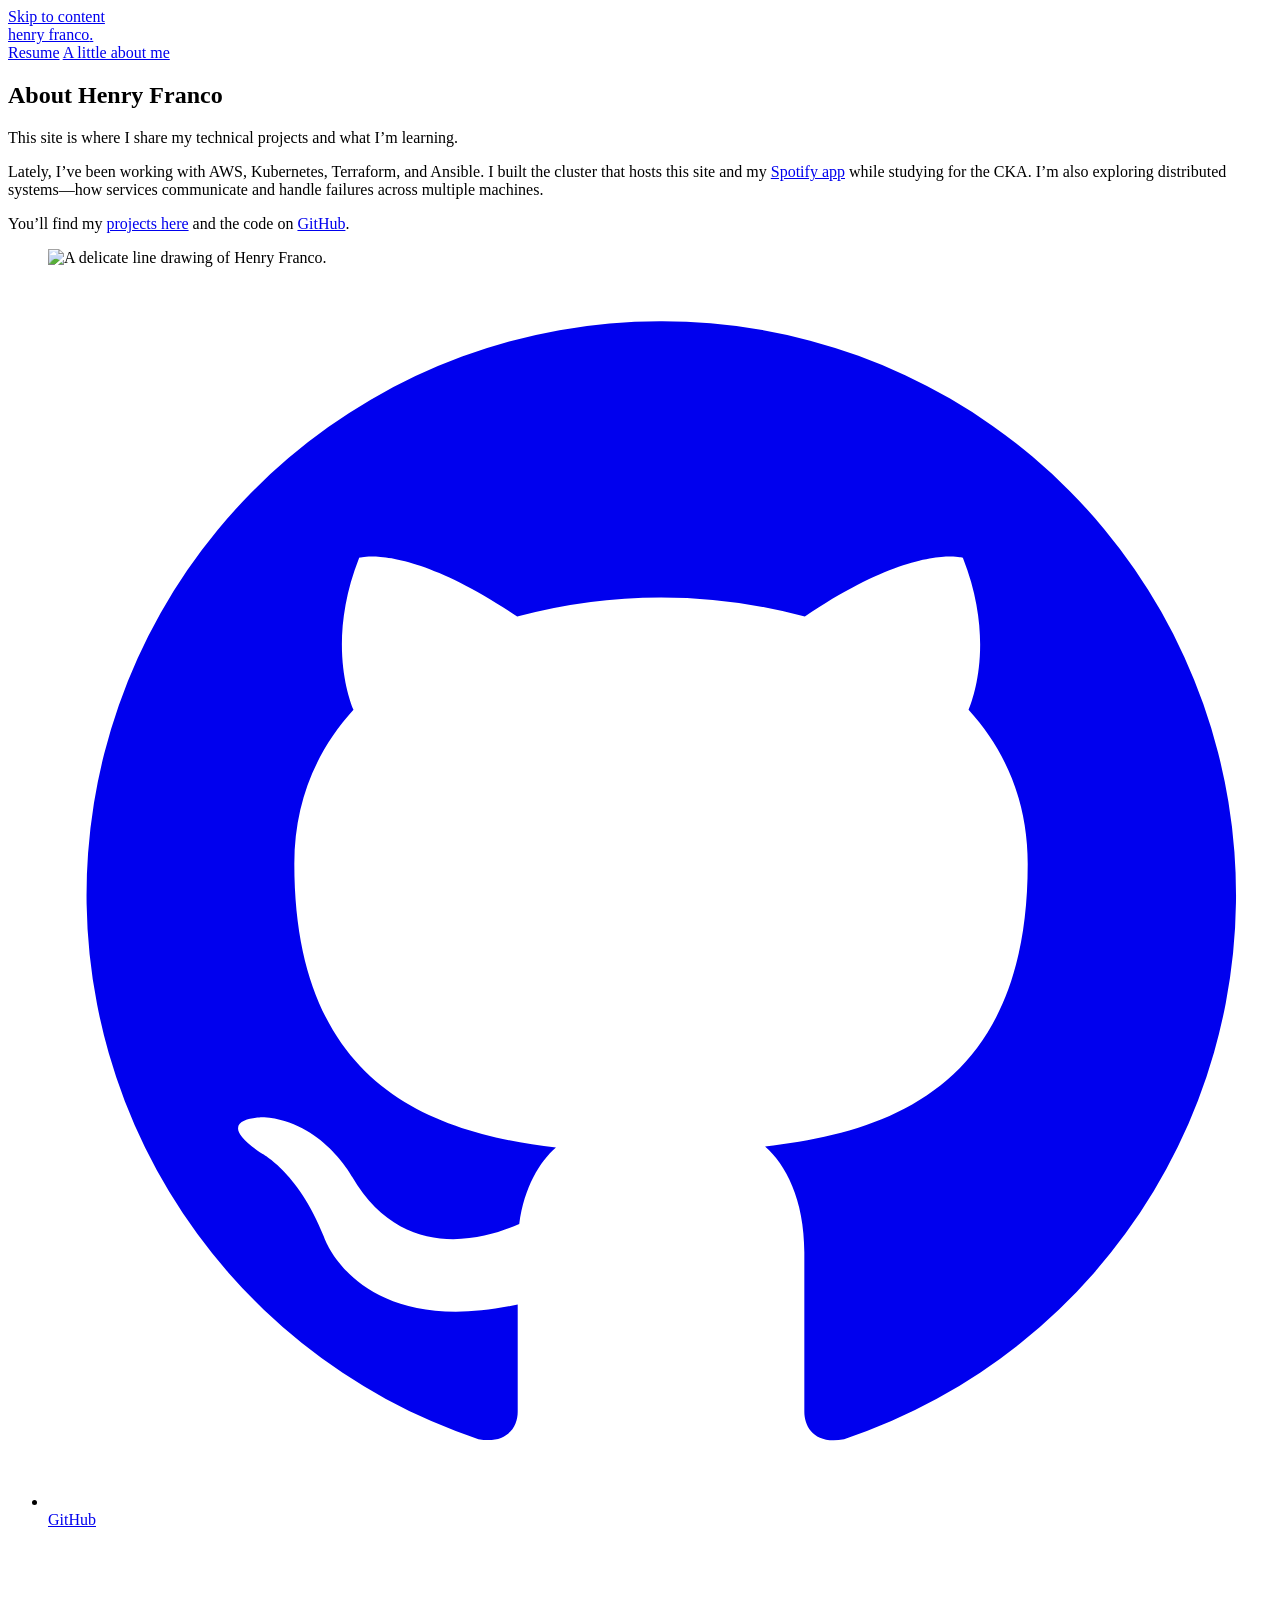
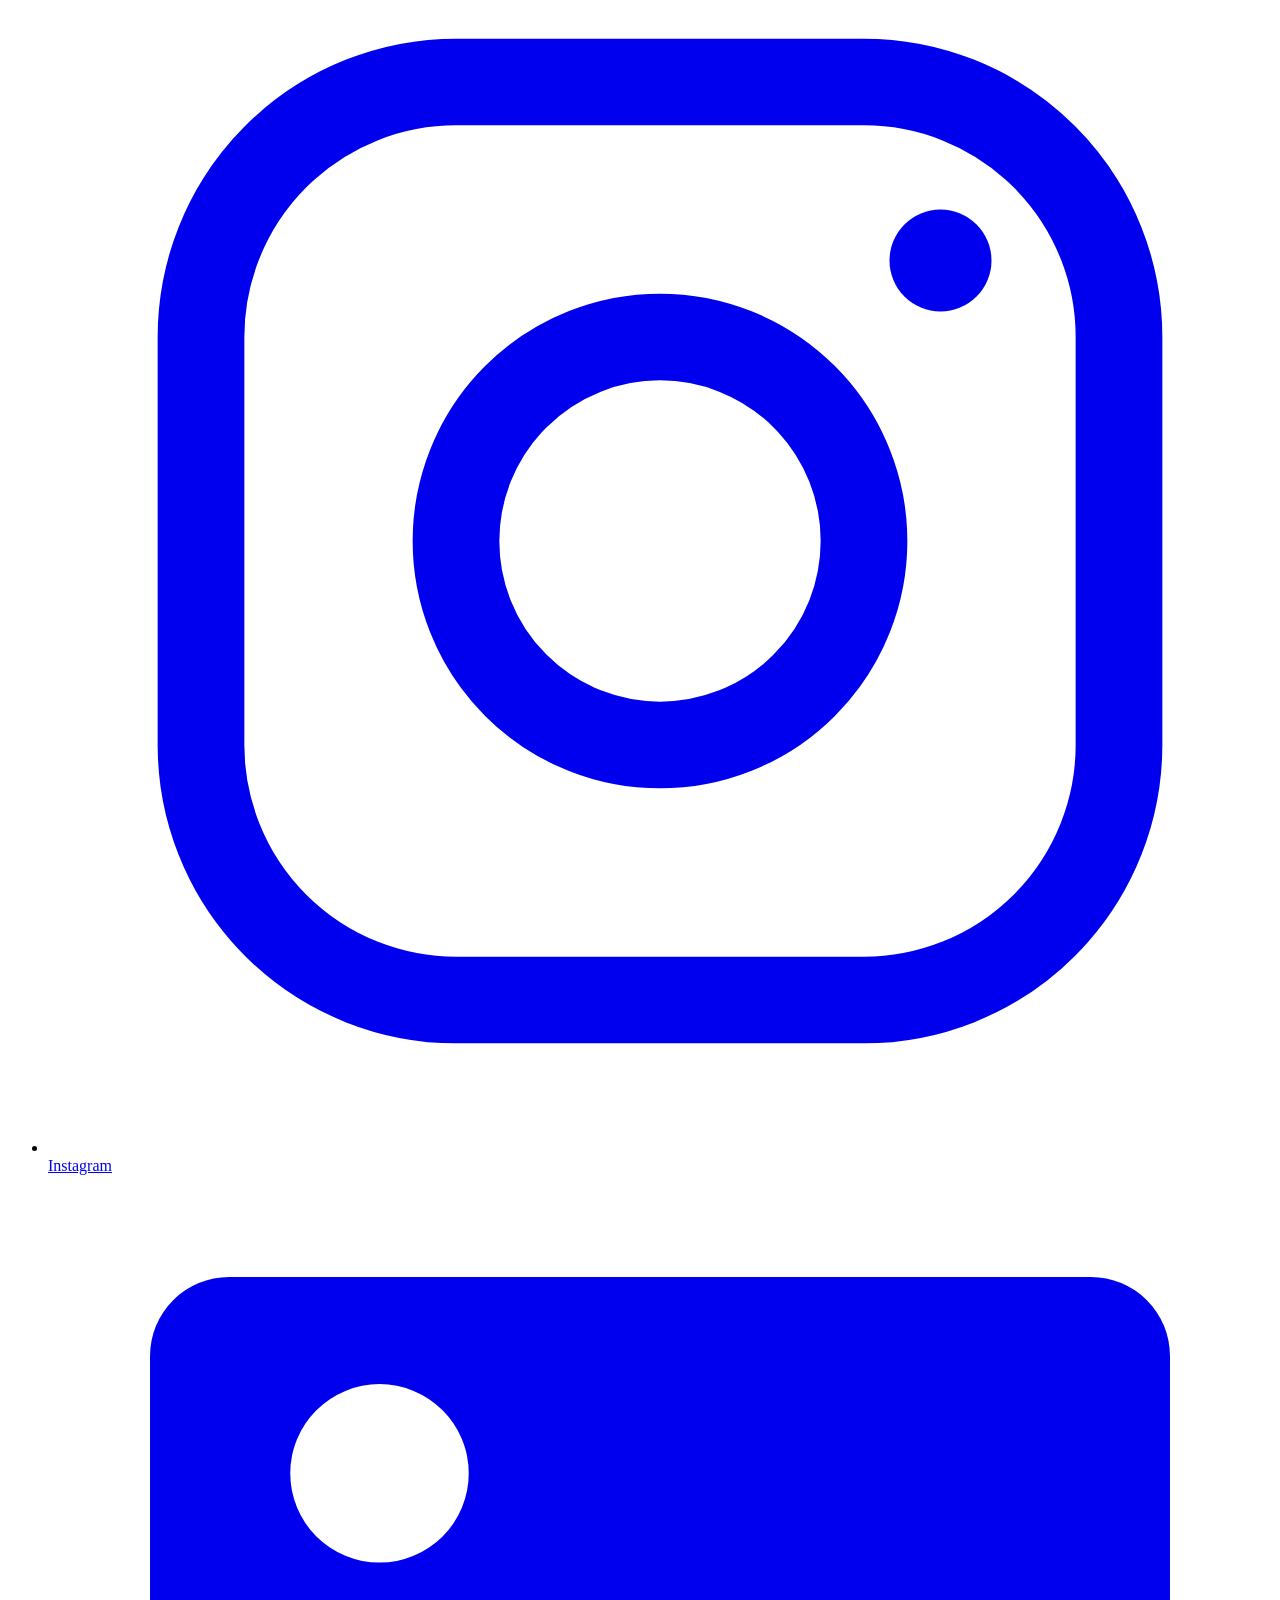
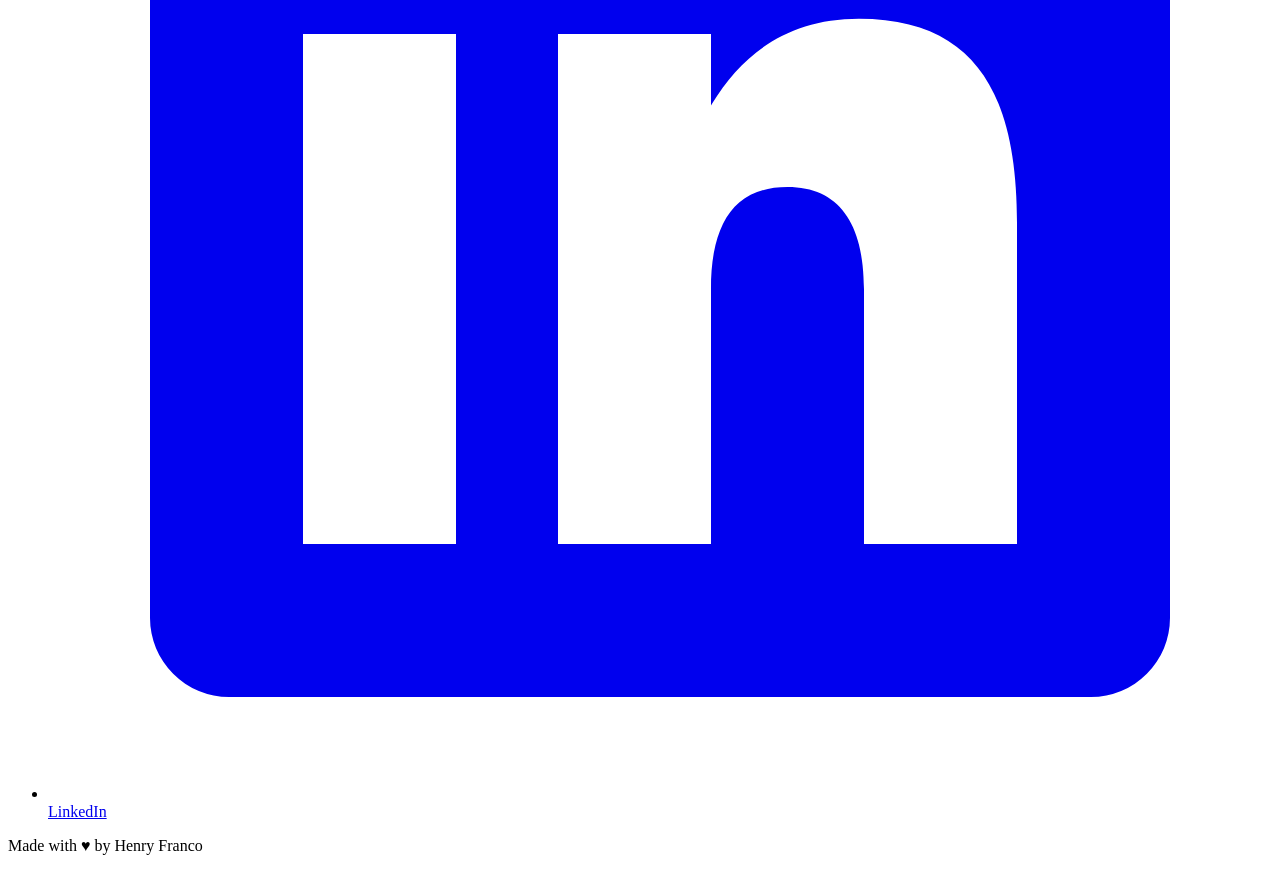
==== commit ee19e5b7: "Pause public writing section while preserving article sources" ====
--- a/site/about/index.html
+++ b/site/about/index.html
@@ -44,7 +44,6 @@
       <nav aria-label="Main navigation">
         <a href="/resume/">Resume</a>
         <a href="/about/" aria-current="page">A little about me</a>
-        <a href="/writing/">Writing</a>
       </nav>
     </header>
     <main id="main">
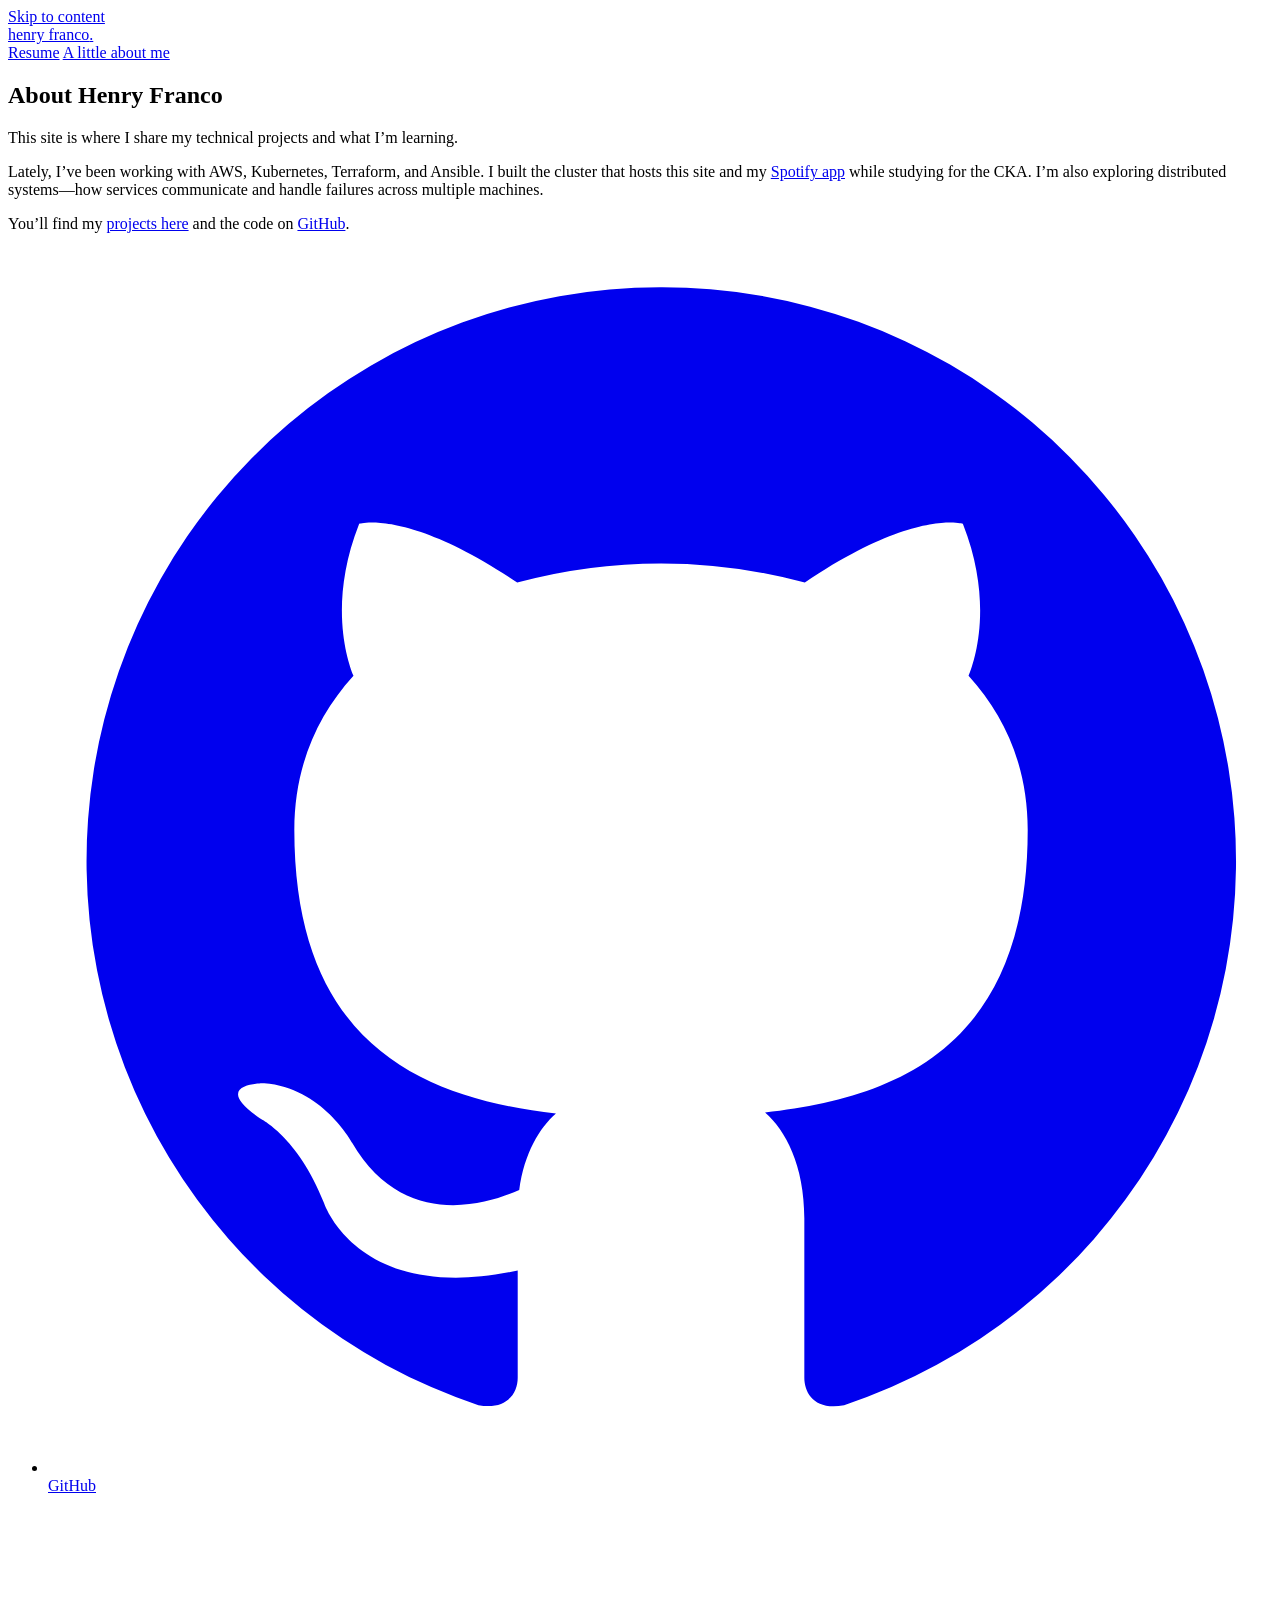
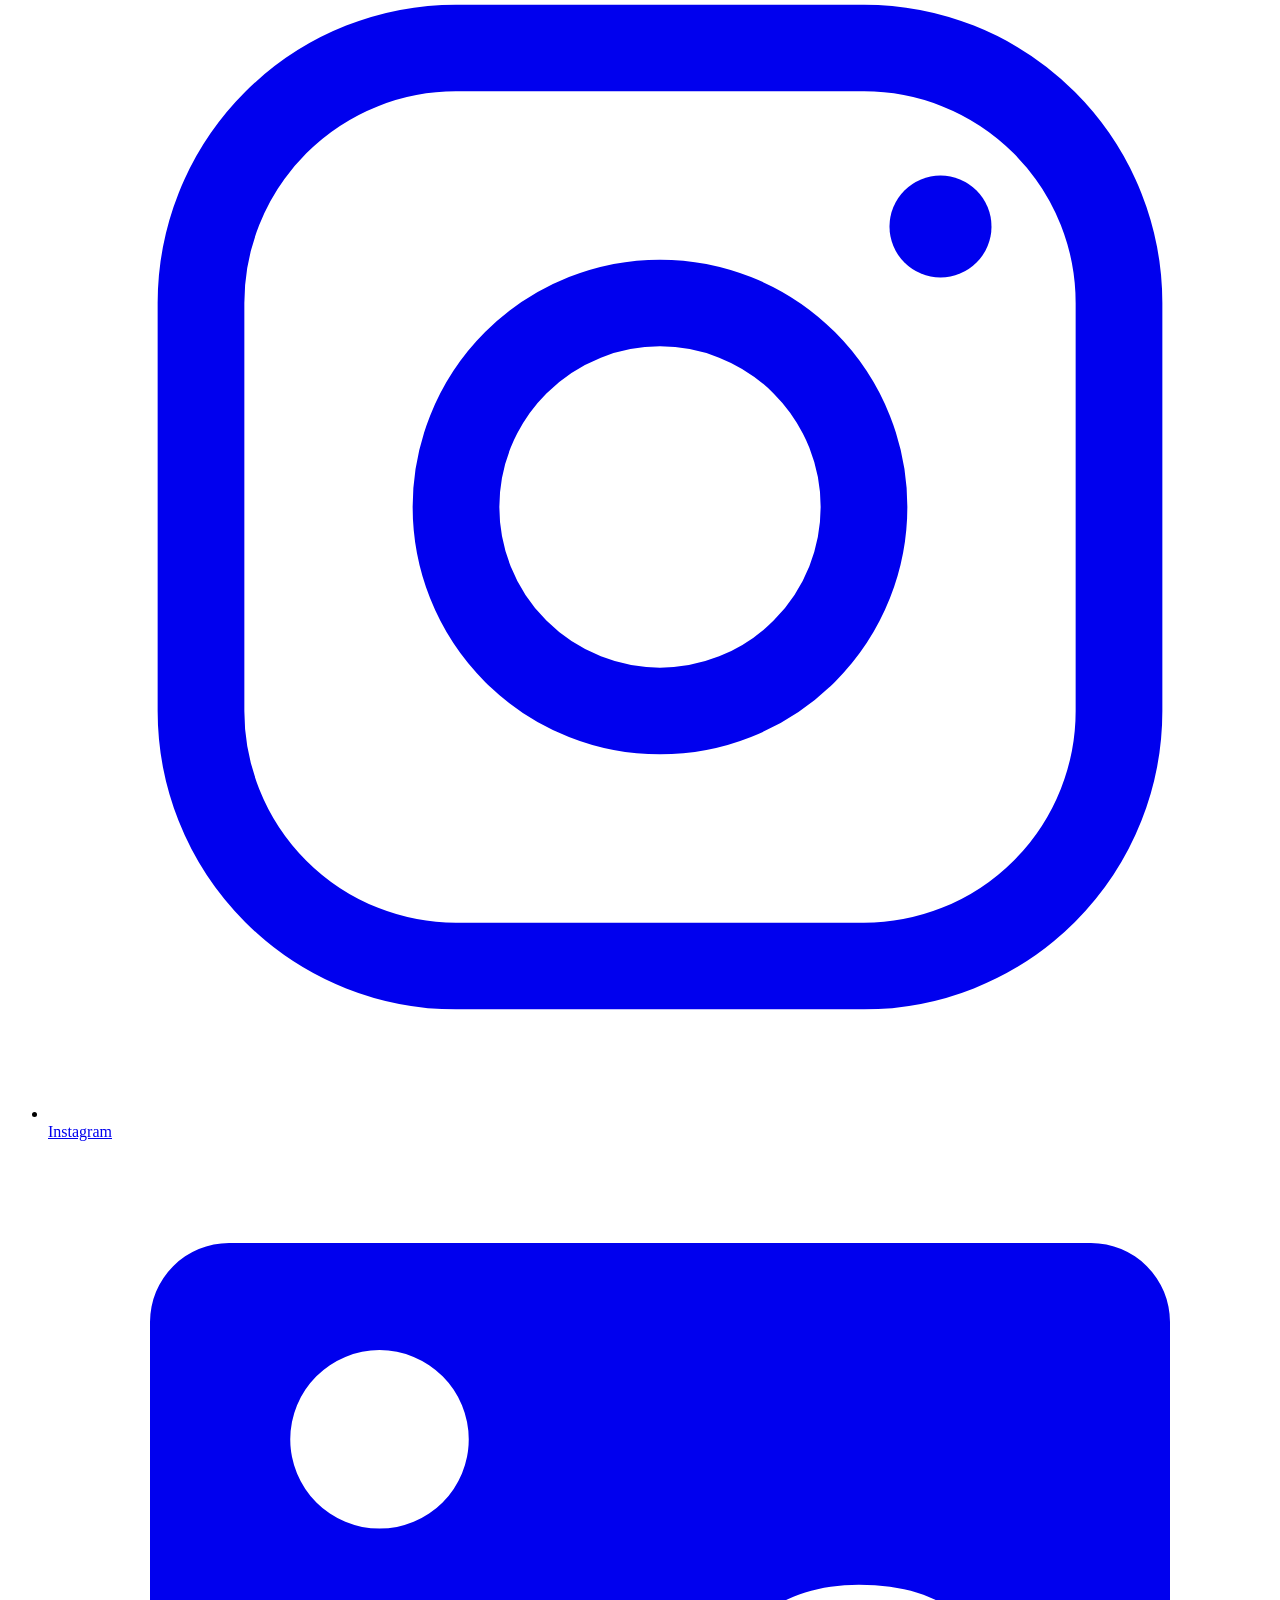
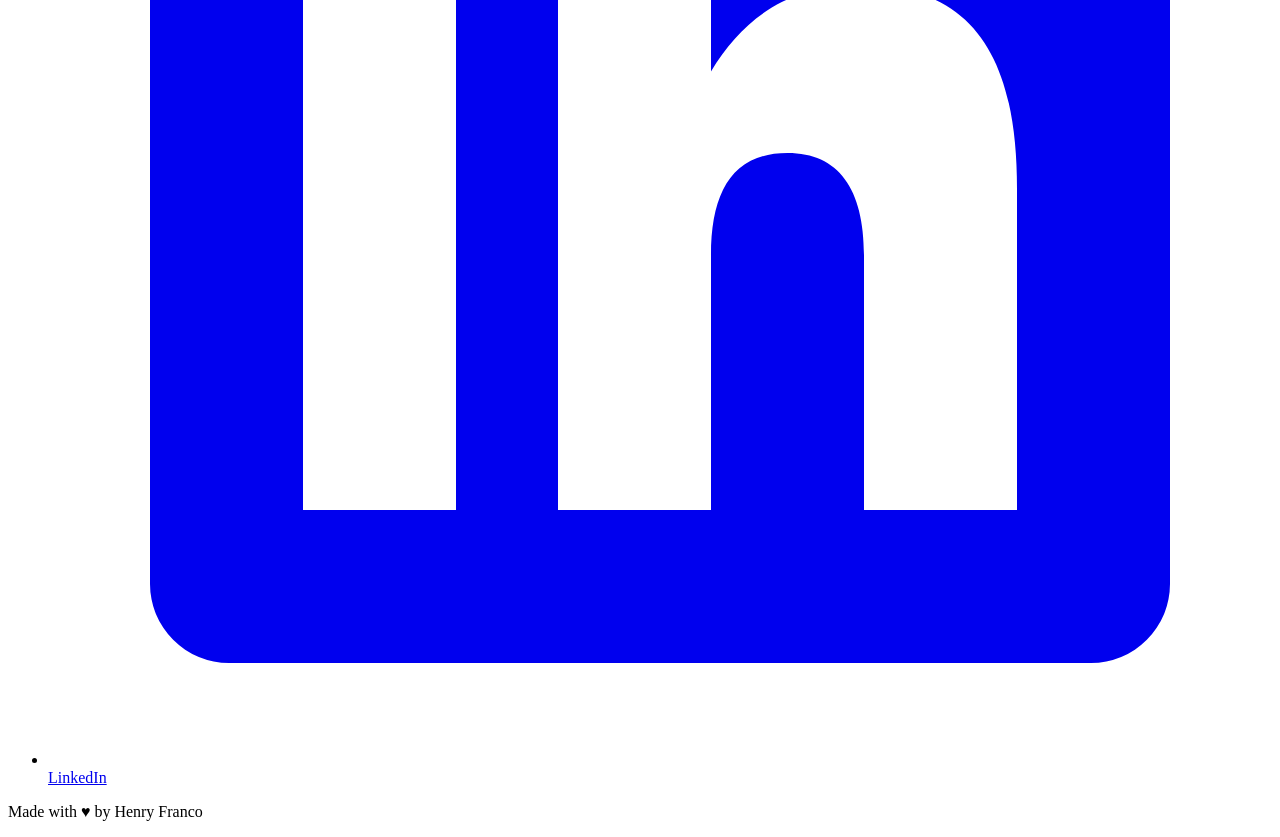
==== commit 31bd3d2e: "Remove About portrait and use a centered text layout" ====
--- a/site/about/index.html
+++ b/site/about/index.html
@@ -54,9 +54,6 @@
           <p>Lately, I’ve been working with AWS, Kubernetes, Terraform, and Ansible. I built the cluster that hosts this site and my <a href="https://whatishenrylisteningto.com/">Spotify app</a> while studying for the CKA. I’m also exploring distributed systems—how services communicate and handle failures across multiple machines.</p>
           <p>You’ll find my <a href="/#projects">projects here</a> and the code on <a href="https://github.com/hgfranco">GitHub</a>.</p>
         </div>
-        <figure class="about-portrait">
-          <img src="/henry-portrait.png" width="1173" height="1341" alt="A delicate line drawing of Henry Franco." fetchpriority="high">
-        </figure>
       </section>
     </main>
     <footer class="site-footer">
